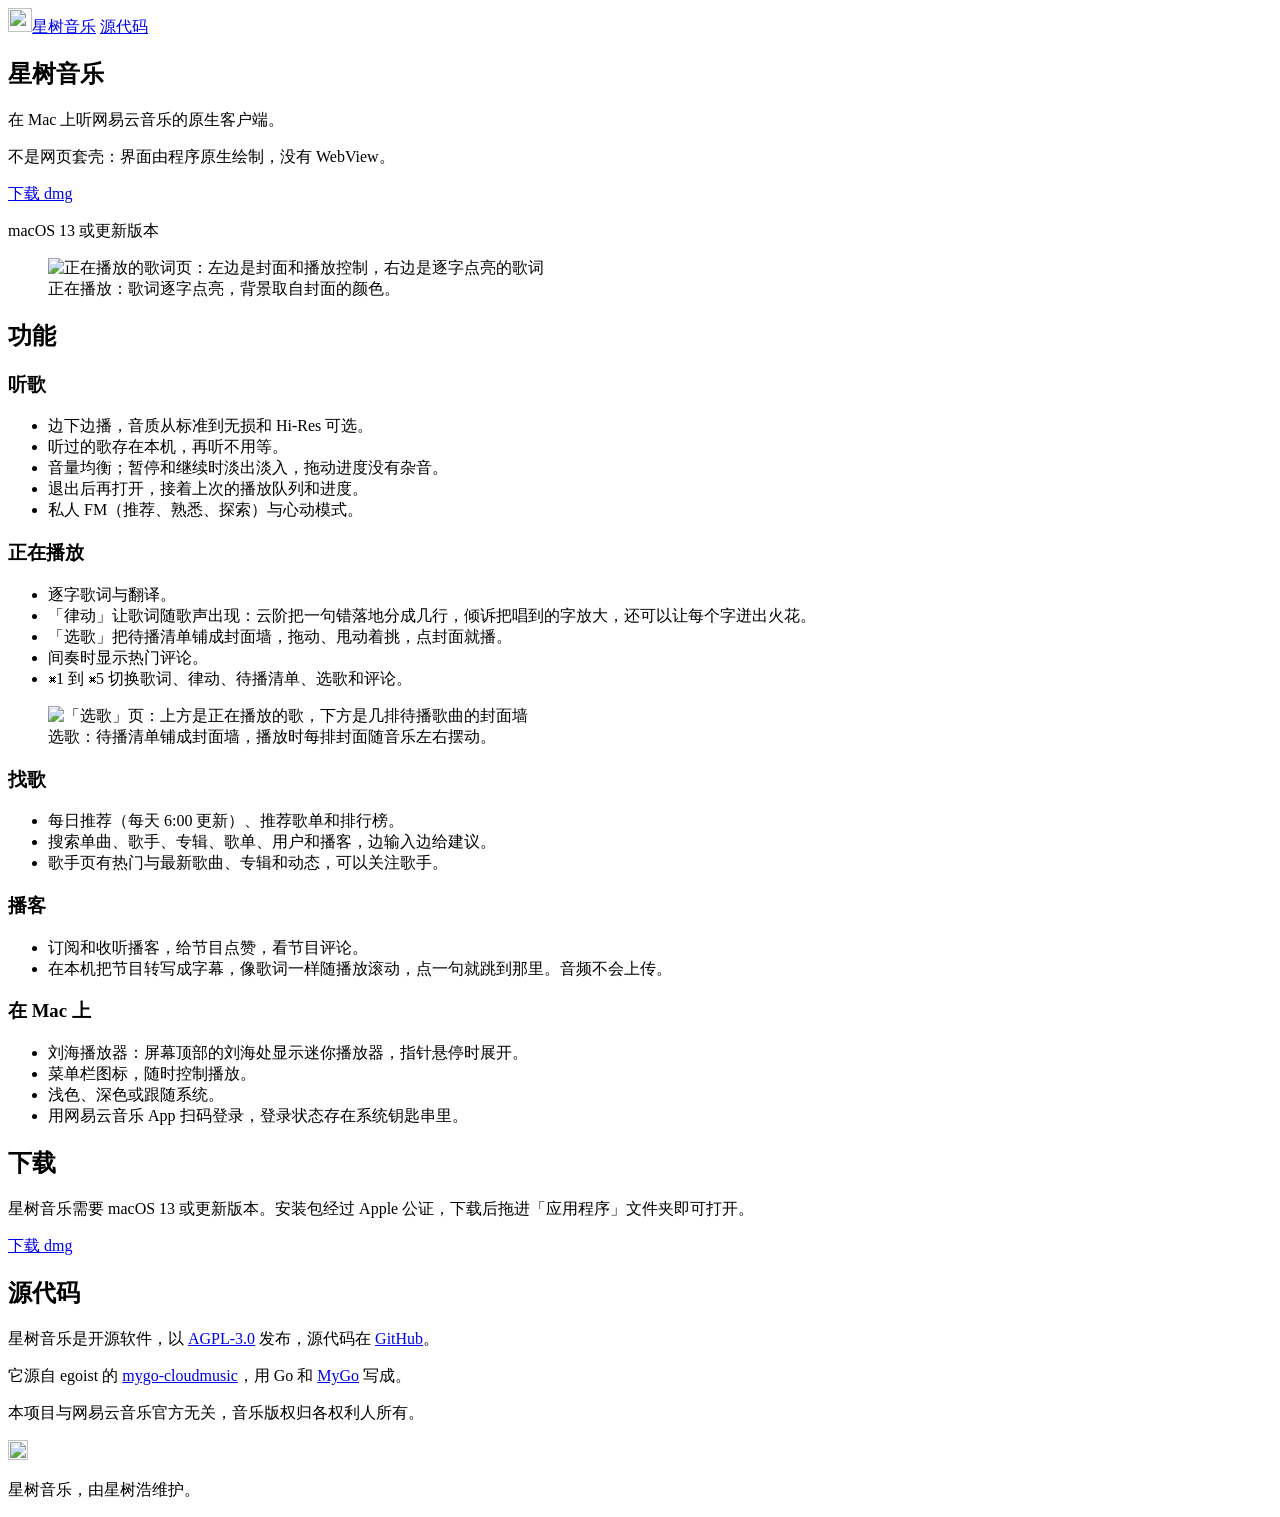
==== site/index.html @ bebeaa31 "add 星树音乐's own website in site/: one static page with the name set vertically, real screenshots of N" ====
<!doctype html>
<html lang="zh-CN">
<head>
<meta charset="utf-8">
<meta name="viewport" content="width=device-width, initial-scale=1">
<title>星树音乐</title>
<meta name="description" content="在 Mac 上听网易云音乐的原生客户端，开源，以 AGPL-3.0 发布。">
<meta name="color-scheme" content="dark light">
<meta name="theme-color" content="#12151C" media="(prefers-color-scheme: dark)">
<meta name="theme-color" content="#F8EFE4" media="(prefers-color-scheme: light)">
<link rel="icon" href="/assets/favicon.svg" type="image/svg+xml">
<link rel="apple-touch-icon" href="/assets/apple-touch-icon.png">
<meta property="og:type" content="website">
<meta property="og:title" content="星树音乐">
<meta property="og:description" content="在 Mac 上听网易云音乐的原生客户端。">
<meta property="og:url" content="https://music.hoshikihao.com/">
<meta property="og:image" content="https://music.hoshikihao.com/assets/og.png">
<link rel="stylesheet" href="/style.css">
</head>
<body>

<header class="bar">
  <a class="brand" href="/"><img src="/assets/favicon.svg" alt="" width="24" height="24">星树音乐</a>
  <a href="https://github.com/chemark/xingshu-music">源代码</a>
</header>

<main>
  <section class="hero">
    <h1 class="name">星树音乐</h1>
    <div class="pitch">
      <p class="lede">在 Mac 上听网易云音乐的原生客户端。</p>
      <p>不是网页套壳：界面由程序原生绘制，没有 WebView。</p>
      <div class="get">
        <a class="download" href="https://github.com/chemark/xingshu-music/releases/latest">下载 dmg</a>
        <p class="req">macOS 13 或更新版本</p>
      </div>
    </div>
  </section>

  <figure class="shot">
    <img src="/assets/now-playing.jpg" width="2000" height="1322" alt="正在播放的歌词页：左边是封面和播放控制，右边是逐字点亮的歌词">
    <figcaption>正在播放：歌词逐字点亮，背景取自封面的颜色。</figcaption>
  </figure>

  <section class="features" aria-labelledby="features-title">
    <h2 id="features-title" class="visually-hidden">功能</h2>

    <div class="group">
      <h3>听歌</h3>
      <ul>
        <li>边下边播，音质从标准到无损和 Hi-Res 可选。</li>
        <li>听过的歌存在本机，再听不用等。</li>
        <li>音量均衡；暂停和继续时淡出淡入，拖动进度没有杂音。</li>
        <li>退出后再打开，接着上次的播放队列和进度。</li>
        <li>私人 FM（推荐、熟悉、探索）与心动模式。</li>
      </ul>
    </div>

    <div class="group">
      <h3>正在播放</h3>
      <ul>
        <li>逐字歌词与翻译。</li>
        <li>「律动」让歌词随歌声出现：云阶把一句错落地分成几行，倾诉把唱到的字放大，还可以让每个字迸出火花。</li>
        <li>「选歌」把待播清单铺成封面墙，拖动、甩动着挑，点封面就播。</li>
        <li>间奏时显示热门评论。</li>
        <li>⌘1 到 ⌘5 切换歌词、律动、待播清单、选歌和评论。</li>
      </ul>
    </div>

    <figure class="shot">
      <img src="/assets/song-wall.jpg" width="2000" height="1322" alt="「选歌」页：上方是正在播放的歌，下方是几排待播歌曲的封面墙" loading="lazy">
      <figcaption>选歌：待播清单铺成封面墙，播放时每排封面随音乐左右摆动。</figcaption>
    </figure>

    <div class="group">
      <h3>找歌</h3>
      <ul>
        <li>每日推荐（每天 6:00 更新）、推荐歌单和排行榜。</li>
        <li>搜索单曲、歌手、专辑、歌单、用户和播客，边输入边给建议。</li>
        <li>歌手页有热门与最新歌曲、专辑和动态，可以关注歌手。</li>
      </ul>
    </div>

    <div class="group">
      <h3>播客</h3>
      <ul>
        <li>订阅和收听播客，给节目点赞，看节目评论。</li>
        <li>在本机把节目转写成字幕，像歌词一样随播放滚动，点一句就跳到那里。音频不会上传。</li>
      </ul>
    </div>

    <div class="group">
      <h3>在 Mac 上</h3>
      <ul>
        <li>刘海播放器：屏幕顶部的刘海处显示迷你播放器，指针悬停时展开。</li>
        <li>菜单栏图标，随时控制播放。</li>
        <li>浅色、深色或跟随系统。</li>
        <li>用网易云音乐 App 扫码登录，登录状态存在系统钥匙串里。</li>
      </ul>
    </div>
  </section>

  <section class="download-info" id="download" aria-labelledby="download-title">
    <h2 id="download-title">下载</h2>
    <p>星树音乐需要 macOS 13 或更新版本。安装包经过 Apple 公证，下载后拖进「应用程序」文件夹即可打开。</p>
    <p><a class="download" href="https://github.com/chemark/xingshu-music/releases/latest">下载 dmg</a></p>
  </section>

  <section class="source" aria-labelledby="source-title">
    <h2 id="source-title">源代码</h2>
    <p>星树音乐是开源软件，以 <a href="https://github.com/chemark/xingshu-music/blob/main/LICENSE">AGPL-3.0</a> 发布，源代码在 <a href="https://github.com/chemark/xingshu-music">GitHub</a>。</p>
    <p>它源自 egoist 的 <a href="https://github.com/egoist/mygo-cloudmusic">mygo-cloudmusic</a>，用 Go 和 <a href="https://github.com/egoist/mygo">MyGo</a> 写成。</p>
    <p>本项目与网易云音乐官方无关，音乐版权归各权利人所有。</p>
  </section>
</main>

<footer>
  <img src="/assets/favicon.svg" alt="" width="20" height="20">
  <p>星树音乐，由星树浩维护。</p>
</footer>

</body>
</html>
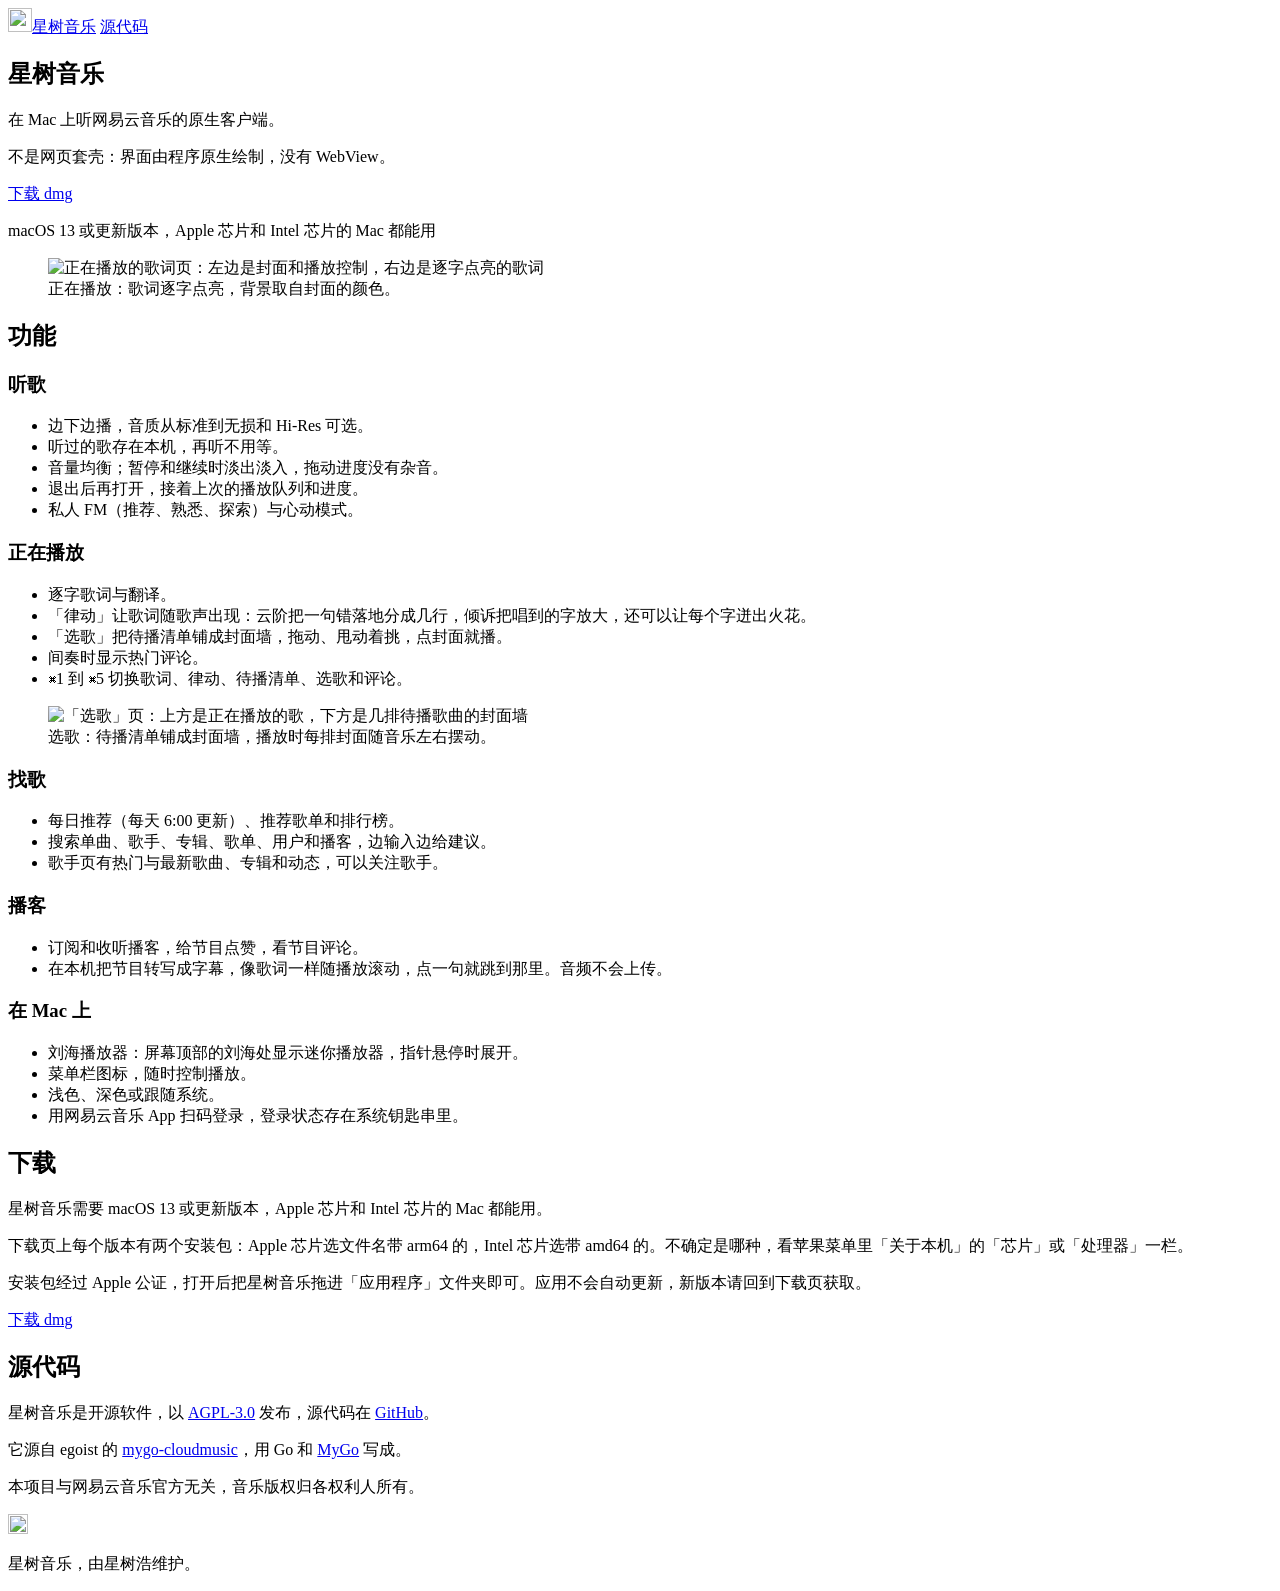
==== commit 0327ef0b: "say on the website that the dmg comes for both Apple and Intel Macs, which file is which, and that n" ====
--- a/site/index.html
+++ b/site/index.html
@@ -32,7 +32,7 @@
       <p>不是网页套壳：界面由程序原生绘制，没有 WebView。</p>
       <div class="get">
         <a class="download" href="https://github.com/chemark/xingshu-music/releases/latest">下载 dmg</a>
-        <p class="req">macOS 13 或更新版本</p>
+        <p class="req">macOS 13 或更新版本，Apple 芯片和 Intel 芯片的 Mac 都能用</p>
       </div>
     </div>
   </section>
@@ -102,7 +102,9 @@
 
   <section class="download-info" id="download" aria-labelledby="download-title">
     <h2 id="download-title">下载</h2>
-    <p>星树音乐需要 macOS 13 或更新版本。安装包经过 Apple 公证，下载后拖进「应用程序」文件夹即可打开。</p>
+    <p>星树音乐需要 macOS 13 或更新版本，Apple 芯片和 Intel 芯片的 Mac 都能用。</p>
+    <p>下载页上每个版本有两个安装包：Apple 芯片选文件名带 arm64 的，Intel 芯片选带 amd64 的。不确定是哪种，看苹果菜单里「关于本机」的「芯片」或「处理器」一栏。</p>
+    <p>安装包经过 Apple 公证，打开后把星树音乐拖进「应用程序」文件夹即可。应用不会自动更新，新版本请回到下载页获取。</p>
     <p><a class="download" href="https://github.com/chemark/xingshu-music/releases/latest">下载 dmg</a></p>
   </section>
 
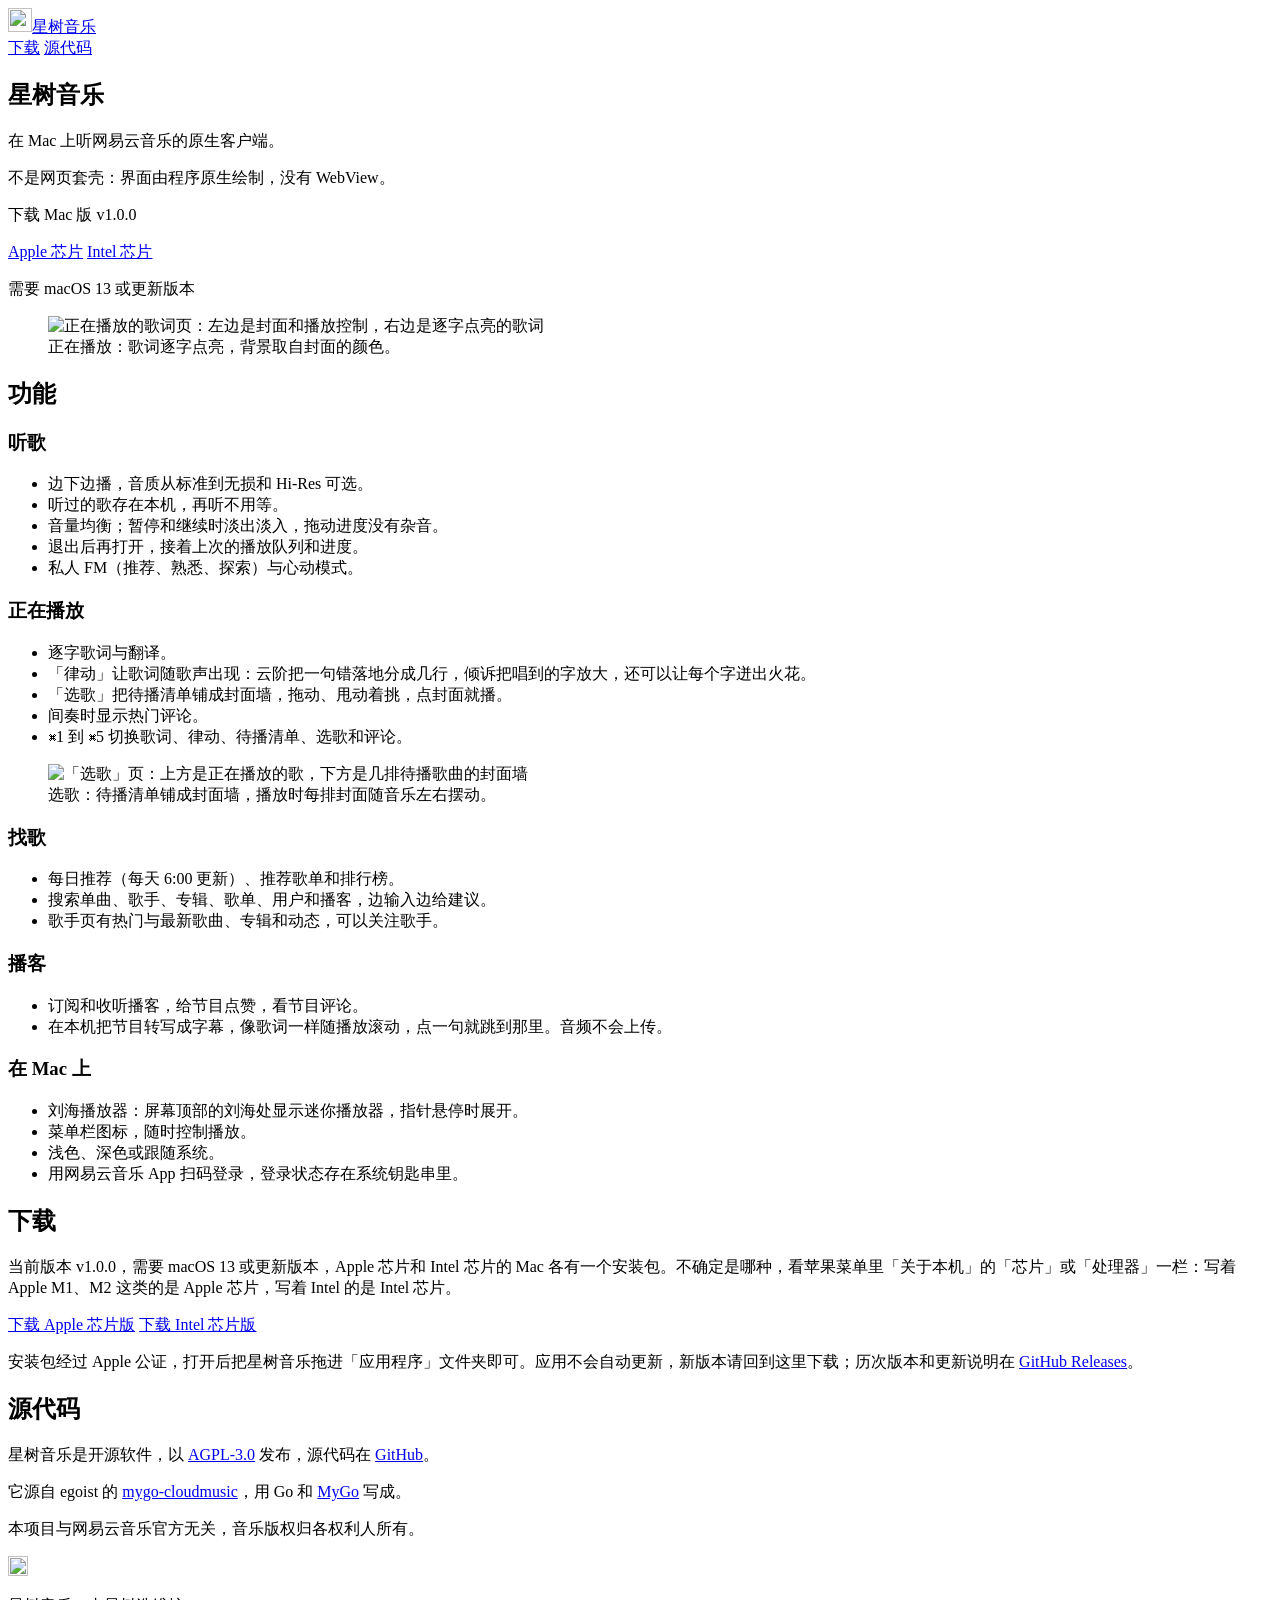
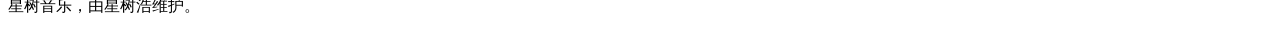
==== commit 80d8a013: "rework the website's first screen so the Now Playing screenshot shows in it, with download buttons s" ====
--- a/site/index.html
+++ b/site/index.html
@@ -14,14 +14,21 @@
 <meta property="og:title" content="星树音乐">
 <meta property="og:description" content="在 Mac 上听网易云音乐的原生客户端。">
 <meta property="og:url" content="https://music.hoshikihao.com/">
-<meta property="og:image" content="https://music.hoshikihao.com/assets/og.png">
+<meta property="og:image" content="https://music.hoshikihao.com/assets/share-card.jpg">
+<meta property="og:image:width" content="1200">
+<meta property="og:image:height" content="630">
+<meta property="og:image:alt" content="星树音乐：竖排的名字，旁边是正在播放的歌词页截图">
+<meta name="twitter:card" content="summary_large_image">
 <link rel="stylesheet" href="/style.css">
 </head>
 <body>
 
 <header class="bar">
   <a class="brand" href="/"><img src="/assets/favicon.svg" alt="" width="24" height="24">星树音乐</a>
-  <a href="https://github.com/chemark/xingshu-music">源代码</a>
+  <nav>
+    <a href="#download">下载</a>
+    <a href="https://github.com/chemark/xingshu-music">源代码</a>
+  </nav>
 </header>
 
 <main>
@@ -31,16 +38,22 @@
       <p class="lede">在 Mac 上听网易云音乐的原生客户端。</p>
       <p>不是网页套壳：界面由程序原生绘制，没有 WebView。</p>
       <div class="get">
-        <a class="download" href="https://github.com/chemark/xingshu-music/releases/latest">下载 dmg</a>
-        <p class="req">macOS 13 或更新版本，Apple 芯片和 Intel 芯片的 Mac 都能用</p>
+        <p class="get-title">下载 Mac 版 <span class="version">v1.0.0</span></p>
+        <a class="download" href="https://github.com/chemark/xingshu-music/releases/latest/download/xingshu-music-arm64.dmg">Apple 芯片</a>
+        <a class="download alt" href="https://github.com/chemark/xingshu-music/releases/latest/download/xingshu-music-amd64.dmg">Intel 芯片</a>
       </div>
+      <p class="req">需要 macOS 13 或更新版本</p>
     </div>
+
+    <figure class="shot">
+      <picture>
+        <source media="(max-width: 560px)" srcset="/assets/now-playing-narrow.webp" width="1060" height="1150" type="image/webp">
+        <source srcset="/assets/now-playing-1000.webp 1000w, /assets/now-playing-2000.webp 2000w" sizes="(max-width: 1080px) 92vw, 900px" type="image/webp">
+        <img src="/assets/now-playing-1600.jpg" width="2000" height="1322" alt="正在播放的歌词页：左边是封面和播放控制，右边是逐字点亮的歌词">
+      </picture>
+      <figcaption>正在播放：歌词逐字点亮，背景取自封面的颜色。</figcaption>
+    </figure>
   </section>
-
-  <figure class="shot">
-    <img src="/assets/now-playing.jpg" width="2000" height="1322" alt="正在播放的歌词页：左边是封面和播放控制，右边是逐字点亮的歌词">
-    <figcaption>正在播放：歌词逐字点亮，背景取自封面的颜色。</figcaption>
-  </figure>
 
   <section class="features" aria-labelledby="features-title">
     <h2 id="features-title" class="visually-hidden">功能</h2>
@@ -68,7 +81,11 @@
     </div>
 
     <figure class="shot">
-      <img src="/assets/song-wall.jpg" width="2000" height="1322" alt="「选歌」页：上方是正在播放的歌，下方是几排待播歌曲的封面墙" loading="lazy">
+      <picture>
+        <source media="(max-width: 560px)" srcset="/assets/song-wall-narrow.webp" width="1300" height="1080" type="image/webp">
+        <source srcset="/assets/song-wall-1000.webp 1000w, /assets/song-wall-2000.webp 2000w" sizes="(max-width: 1080px) 92vw, 1032px" type="image/webp">
+        <img src="/assets/song-wall-1600.jpg" width="2000" height="1322" alt="「选歌」页：上方是正在播放的歌，下方是几排待播歌曲的封面墙" loading="lazy">
+      </picture>
       <figcaption>选歌：待播清单铺成封面墙，播放时每排封面随音乐左右摆动。</figcaption>
     </figure>
 
@@ -102,10 +119,12 @@
 
   <section class="download-info" id="download" aria-labelledby="download-title">
     <h2 id="download-title">下载</h2>
-    <p>星树音乐需要 macOS 13 或更新版本，Apple 芯片和 Intel 芯片的 Mac 都能用。</p>
-    <p>下载页上每个版本有两个安装包：Apple 芯片选文件名带 arm64 的，Intel 芯片选带 amd64 的。不确定是哪种，看苹果菜单里「关于本机」的「芯片」或「处理器」一栏。</p>
-    <p>安装包经过 Apple 公证，打开后把星树音乐拖进「应用程序」文件夹即可。应用不会自动更新，新版本请回到下载页获取。</p>
-    <p><a class="download" href="https://github.com/chemark/xingshu-music/releases/latest">下载 dmg</a></p>
+    <p>当前版本 v1.0.0，需要 macOS 13 或更新版本，Apple 芯片和 Intel 芯片的 Mac 各有一个安装包。不确定是哪种，看苹果菜单里「关于本机」的「芯片」或「处理器」一栏：写着 Apple M1、M2 这类的是 Apple 芯片，写着 Intel 的是 Intel 芯片。</p>
+    <div class="get">
+      <a class="download" href="https://github.com/chemark/xingshu-music/releases/latest/download/xingshu-music-arm64.dmg">下载 Apple 芯片版</a>
+      <a class="download alt" href="https://github.com/chemark/xingshu-music/releases/latest/download/xingshu-music-amd64.dmg">下载 Intel 芯片版</a>
+    </div>
+    <p>安装包经过 Apple 公证，打开后把星树音乐拖进「应用程序」文件夹即可。应用不会自动更新，新版本请回到这里下载；历次版本和更新说明在 <a href="https://github.com/chemark/xingshu-music/releases">GitHub Releases</a>。</p>
   </section>
 
   <section class="source" aria-labelledby="source-title">
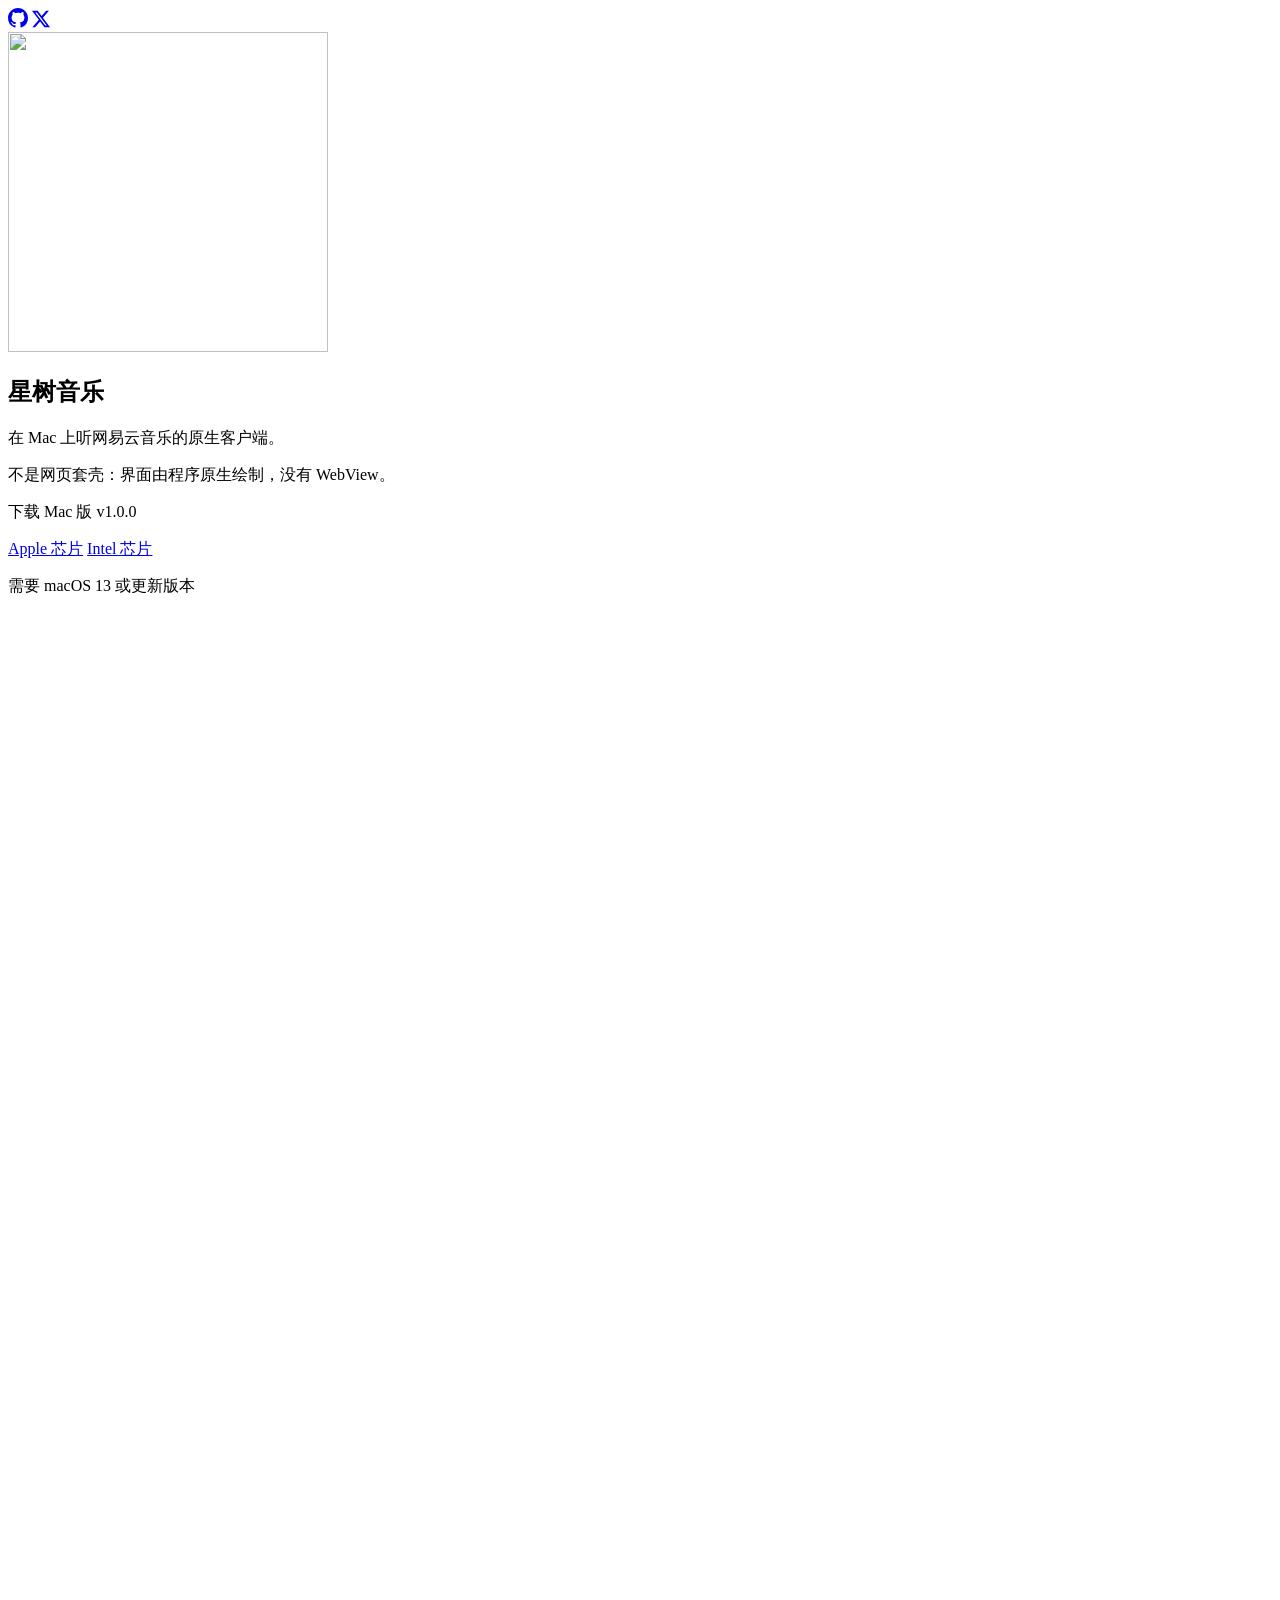
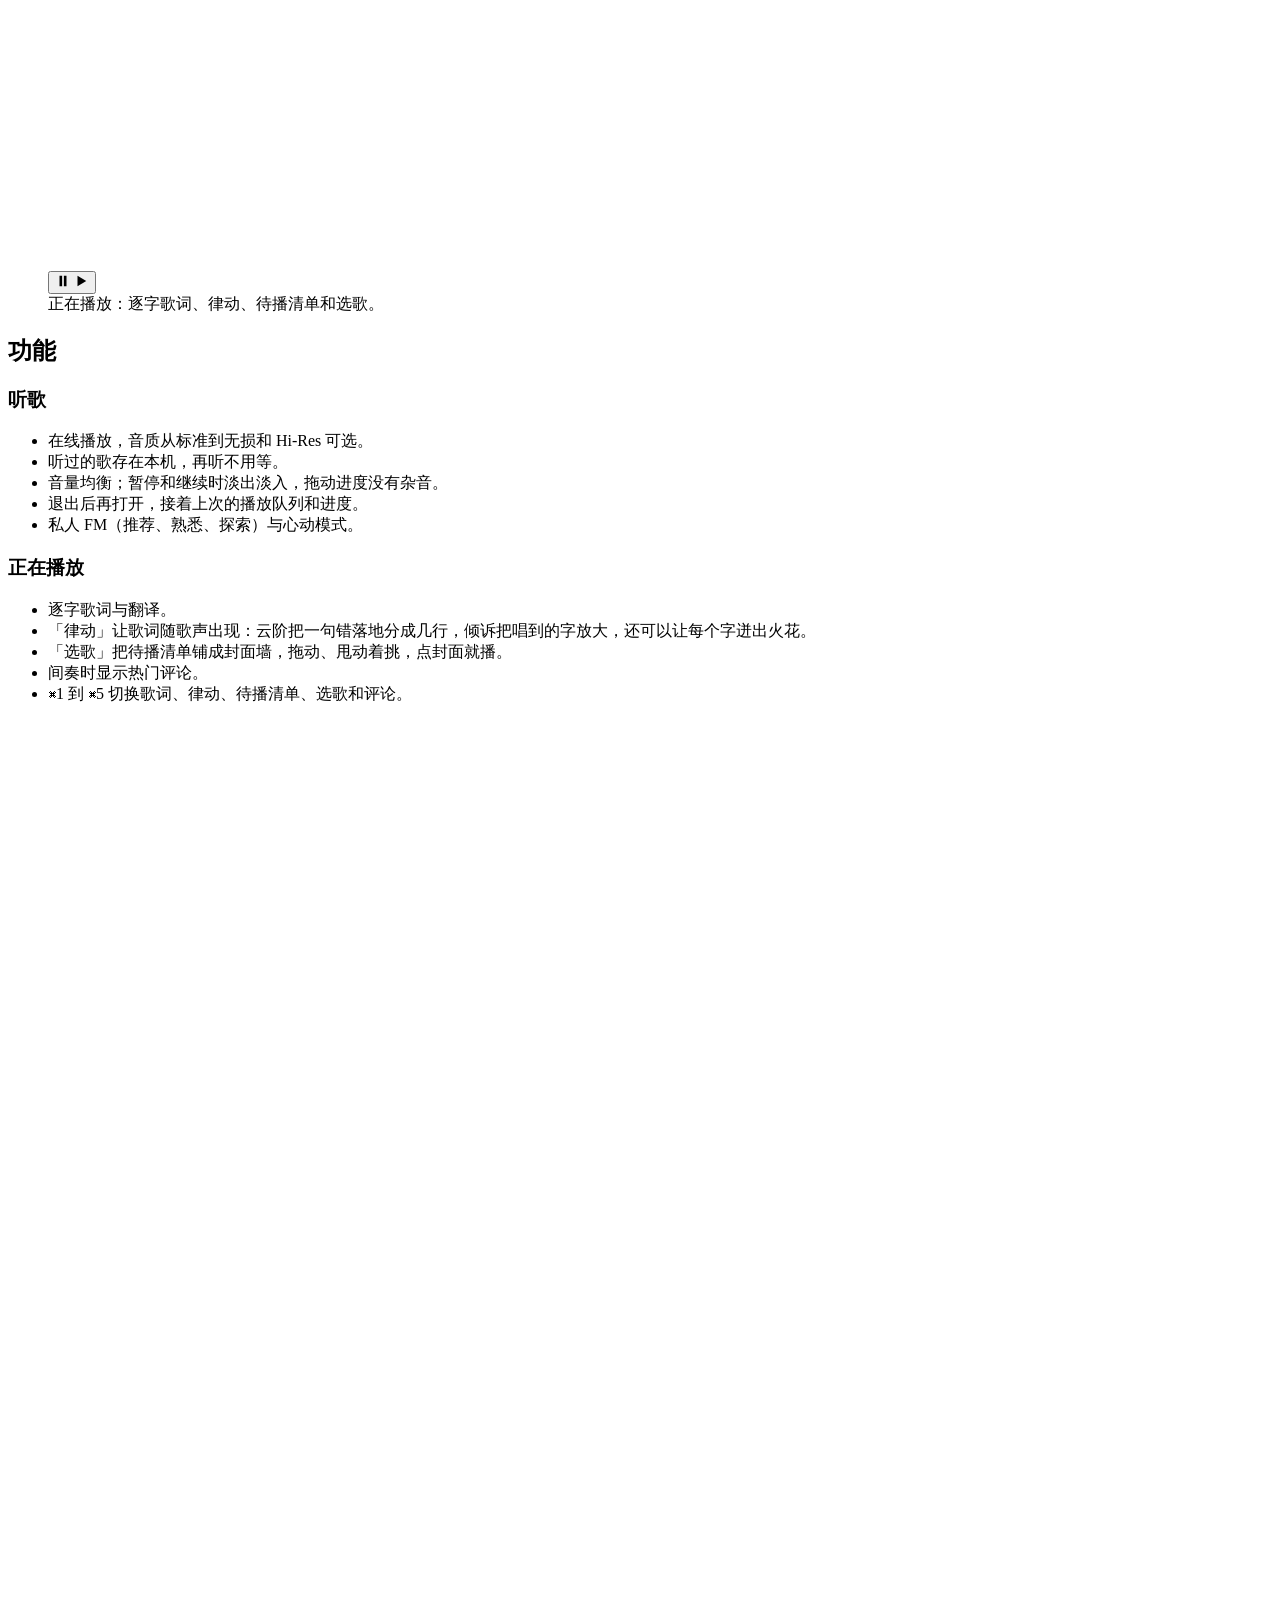
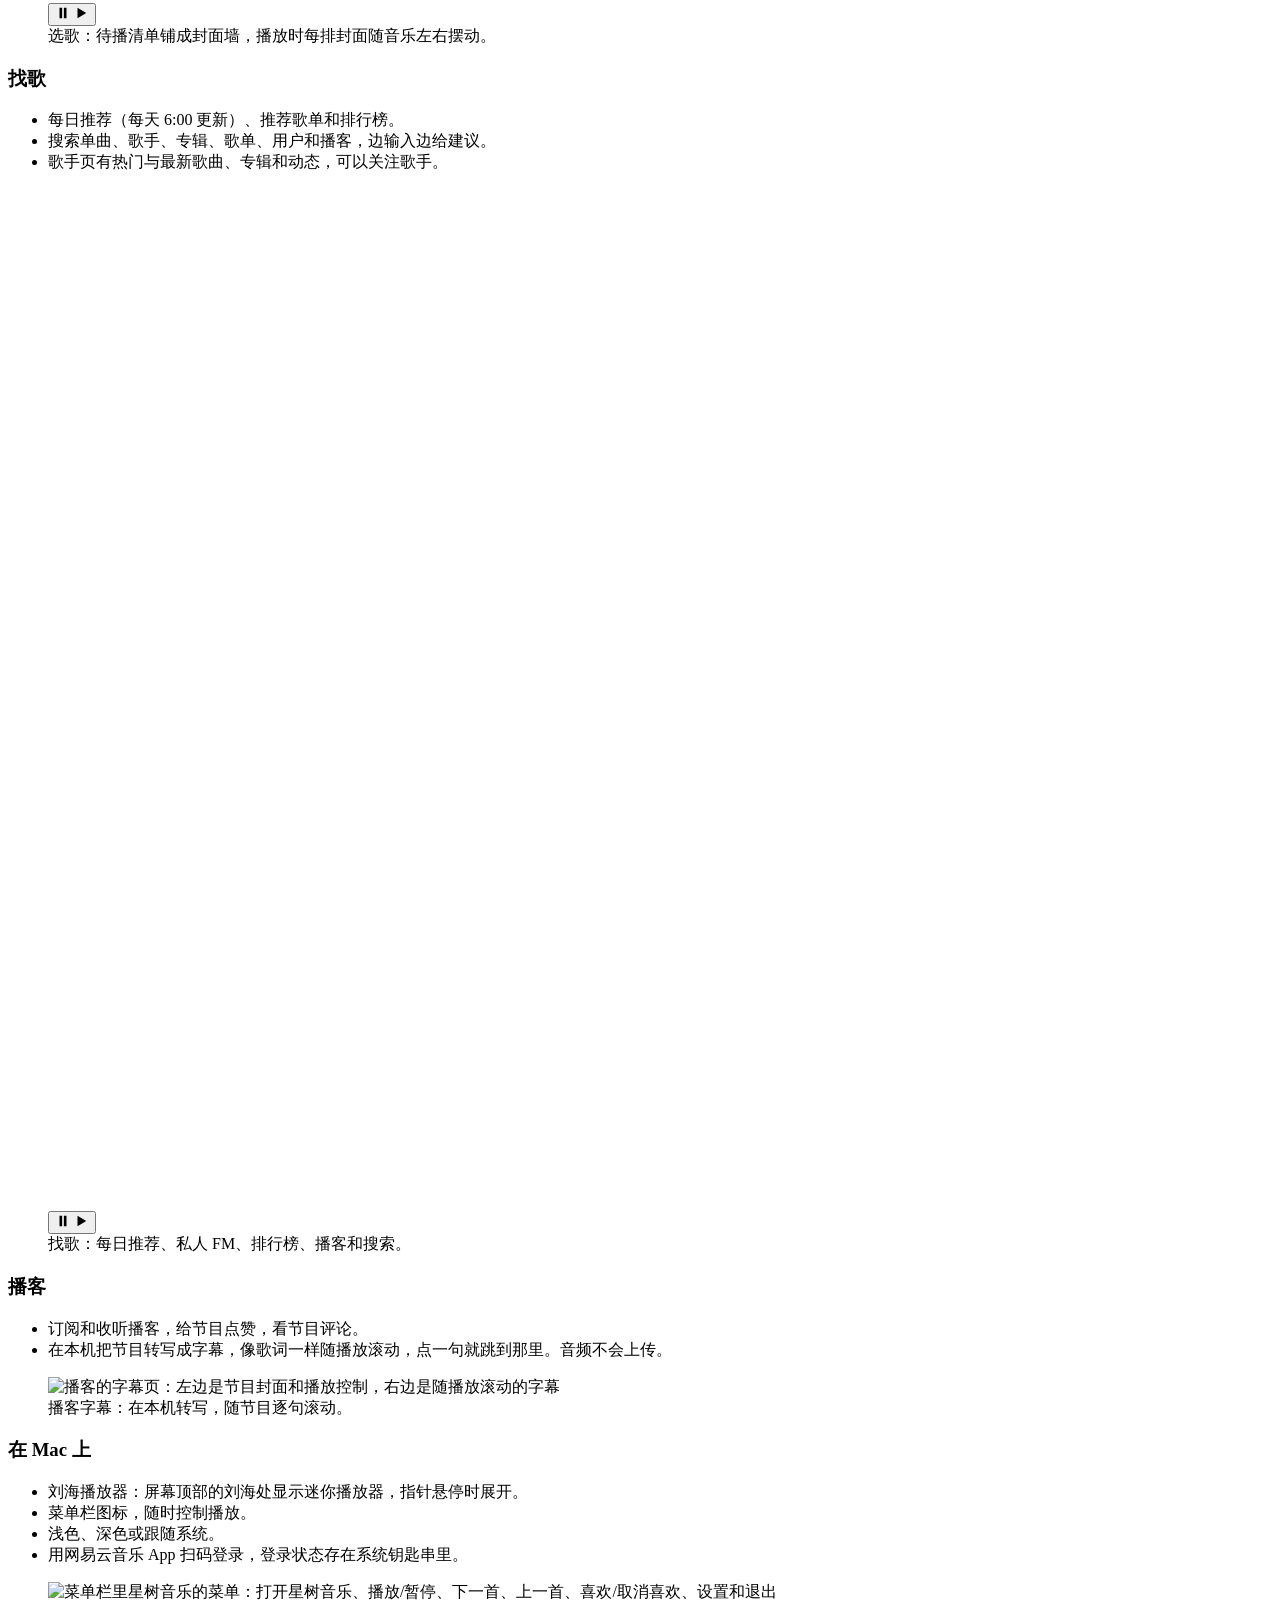
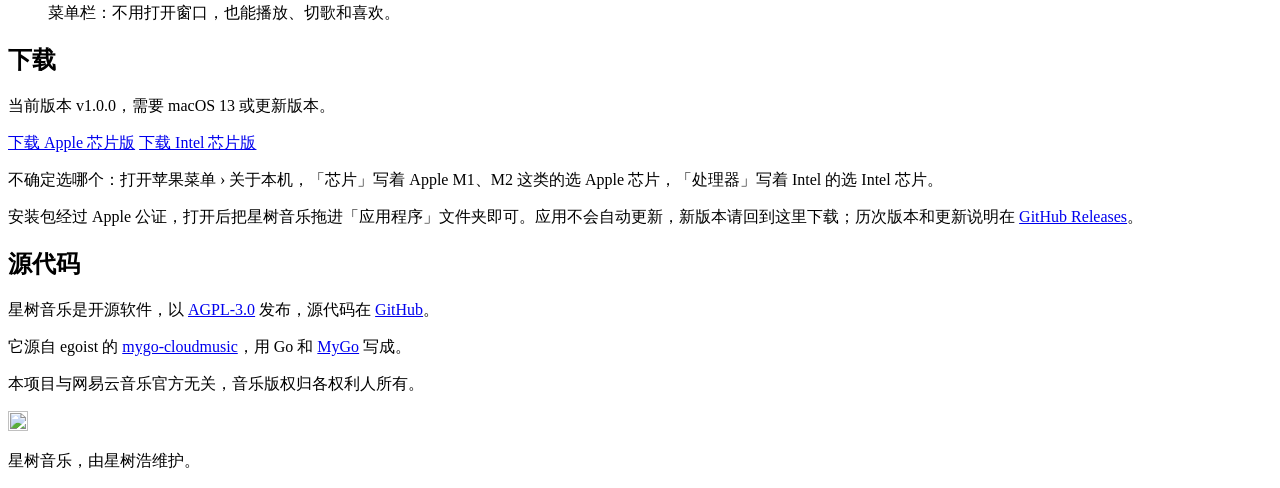
==== commit b8240c6b: "rework the website's homepage: the app icon heads the vertical name in place of the name in the top " ====
--- a/site/index.html
+++ b/site/index.html
@@ -14,26 +14,28 @@
 <meta property="og:title" content="星树音乐">
 <meta property="og:description" content="在 Mac 上听网易云音乐的原生客户端。">
 <meta property="og:url" content="https://music.hoshikihao.com/">
-<meta property="og:image" content="https://music.hoshikihao.com/assets/share-card.jpg">
+<meta property="og:image" content="https://music.hoshikihao.com/assets/share-card-v2.jpg">
 <meta property="og:image:width" content="1200">
 <meta property="og:image:height" content="630">
-<meta property="og:image:alt" content="星树音乐：竖排的名字，旁边是正在播放的歌词页截图">
+<meta property="og:image:alt" content="星树音乐：app 图标和竖排的名字，旁边是正在播放的歌词页截图">
 <meta name="twitter:card" content="summary_large_image">
 <link rel="stylesheet" href="/style.css">
 </head>
 <body>
 
 <header class="bar">
-  <a class="brand" href="/"><img src="/assets/favicon.svg" alt="" width="24" height="24">星树音乐</a>
   <nav>
-    <a href="#download">下载</a>
-    <a href="https://github.com/chemark/xingshu-music">源代码</a>
+    <a href="https://github.com/chemark/xingshu-music" aria-label="GitHub 仓库"><svg viewBox="0 0 16 16" width="20" height="20" aria-hidden="true"><path fill="currentColor" d="M8 0c4.42 0 8 3.58 8 8a8.013 8.013 0 0 1-5.45 7.59c-.4.08-.55-.17-.55-.38 0-.27.01-1.13.01-2.2 0-.75-.25-1.23-.54-1.48 1.78-.2 3.65-.88 3.65-3.95 0-.88-.31-1.59-.82-2.15.08-.2.36-1.02-.08-2.12 0 0-.67-.22-2.2.82-.64-.18-1.32-.27-2-.27-.68 0-1.36.09-2 .27-1.53-1.03-2.2-.82-2.2-.82-.44 1.1-.16 1.92-.08 2.12-.51.56-.82 1.28-.82 2.15 0 3.06 1.86 3.75 3.64 3.95-.23.2-.44.55-.51 1.07-.46.21-1.61.55-2.33-.66-.15-.24-.6-.83-1.23-.82-.67.01-.27.38.01.53.34.19.73.9.82 1.13.16.45.68 1.31 2.69.94 0 .67.01 1.3.01 1.49 0 .21-.15.45-.55.38A7.995 7.995 0 0 1 0 8c0-4.42 3.58-8 8-8Z"/></svg></a>
+    <a href="https://x.com/hoshikihao" aria-label="X 上的 @hoshikihao"><svg viewBox="0 0 24 24" width="18" height="18" aria-hidden="true"><path fill="currentColor" d="M18.901 1.153h3.68l-8.04 9.19L24 22.846h-7.406l-5.8-7.584-6.638 7.584H.474l8.6-9.83L0 1.154h7.594l5.243 6.932ZM17.61 20.644h2.039L6.486 3.24H4.298Z"/></svg></a>
   </nav>
 </header>
 
 <main>
   <section class="hero">
-    <h1 class="name">星树音乐</h1>
+    <div class="spine">
+      <img class="app-icon" src="/assets/app-icon-320.webp" width="320" height="320" alt="">
+      <h1 class="name">星树音乐</h1>
+    </div>
     <div class="pitch">
       <p class="lede">在 Mac 上听网易云音乐的原生客户端。</p>
       <p>不是网页套壳：界面由程序原生绘制，没有 WebView。</p>
@@ -46,12 +48,17 @@
     </div>
 
     <figure class="shot">
-      <picture>
-        <source media="(max-width: 560px)" srcset="/assets/now-playing-narrow.webp" width="1060" height="1150" type="image/webp">
-        <source srcset="/assets/now-playing-1000.webp 1000w, /assets/now-playing-2000.webp 2000w" sizes="(max-width: 1080px) 92vw, 900px" type="image/webp">
-        <img src="/assets/now-playing-1600.jpg" width="2000" height="1322" alt="正在播放的歌词页：左边是封面和播放控制，右边是逐字点亮的歌词">
-      </picture>
-      <figcaption>正在播放：歌词逐字点亮，背景取自封面的颜色。</figcaption>
+      <div class="player">
+        <video autoplay muted loop playsinline poster="/assets/now-playing-poster.webp" width="2000" height="1254" aria-label="录屏：正在播放页依次切换到歌词、律动、待播清单和选歌">
+          <source media="(max-width: 560px)" src="/assets/now-playing-1000.mp4" type="video/mp4">
+          <source src="/assets/now-playing-2000.mp4" type="video/mp4">
+        </video>
+        <button class="toggle" type="button" aria-label="暂停录屏">
+          <svg class="icon-pause" viewBox="0 0 16 16" width="14" height="14" aria-hidden="true"><path fill="currentColor" d="M4 2h3v12H4zM9 2h3v12H9z"/></svg>
+          <svg class="icon-play" viewBox="0 0 16 16" width="14" height="14" aria-hidden="true"><path fill="currentColor" d="M4 2l10 6-10 6z"/></svg>
+        </button>
+      </div>
+      <figcaption>正在播放：逐字歌词、律动、待播清单和选歌。</figcaption>
     </figure>
   </section>
 
@@ -61,7 +68,7 @@
     <div class="group">
       <h3>听歌</h3>
       <ul>
-        <li>边下边播，音质从标准到无损和 Hi-Res 可选。</li>
+        <li>在线播放，音质从标准到无损和 Hi-Res 可选。</li>
         <li>听过的歌存在本机，再听不用等。</li>
         <li>音量均衡；暂停和继续时淡出淡入，拖动进度没有杂音。</li>
         <li>退出后再打开，接着上次的播放队列和进度。</li>
@@ -78,16 +85,20 @@
         <li>间奏时显示热门评论。</li>
         <li>⌘1 到 ⌘5 切换歌词、律动、待播清单、选歌和评论。</li>
       </ul>
-    </div>
-
-    <figure class="shot">
-      <picture>
-        <source media="(max-width: 560px)" srcset="/assets/song-wall-narrow.webp" width="1300" height="1080" type="image/webp">
-        <source srcset="/assets/song-wall-1000.webp 1000w, /assets/song-wall-2000.webp 2000w" sizes="(max-width: 1080px) 92vw, 1032px" type="image/webp">
-        <img src="/assets/song-wall-1600.jpg" width="2000" height="1322" alt="「选歌」页：上方是正在播放的歌，下方是几排待播歌曲的封面墙" loading="lazy">
-      </picture>
-      <figcaption>选歌：待播清单铺成封面墙，播放时每排封面随音乐左右摆动。</figcaption>
-    </figure>
+      <figure class="shot">
+        <div class="player">
+          <video muted loop playsinline preload="none" poster="/assets/song-wall-poster.webp" width="1400" height="878" aria-label="录屏：选歌页拖动封面墙挑歌，换歌后背景颜色跟着封面变">
+            <source media="(max-width: 560px)" src="/assets/song-wall-1000.mp4" type="video/mp4">
+            <source src="/assets/song-wall-1400.mp4" type="video/mp4">
+          </video>
+          <button class="toggle" type="button" aria-label="暂停录屏">
+            <svg class="icon-pause" viewBox="0 0 16 16" width="14" height="14" aria-hidden="true"><path fill="currentColor" d="M4 2h3v12H4zM9 2h3v12H9z"/></svg>
+            <svg class="icon-play" viewBox="0 0 16 16" width="14" height="14" aria-hidden="true"><path fill="currentColor" d="M4 2l10 6-10 6z"/></svg>
+          </button>
+        </div>
+        <figcaption>选歌：待播清单铺成封面墙，播放时每排封面随音乐左右摆动。</figcaption>
+      </figure>
+    </div>
 
     <div class="group">
       <h3>找歌</h3>
@@ -96,6 +107,19 @@
         <li>搜索单曲、歌手、专辑、歌单、用户和播客，边输入边给建议。</li>
         <li>歌手页有热门与最新歌曲、专辑和动态，可以关注歌手。</li>
       </ul>
+      <figure class="shot">
+        <div class="player">
+          <video muted loop playsinline preload="none" poster="/assets/discover-poster.webp" width="1400" height="1018" aria-label="录屏：依次打开每日推荐、私人 FM、排行榜、播客和搜索结果">
+            <source media="(max-width: 560px)" src="/assets/discover-1000.mp4" type="video/mp4">
+            <source src="/assets/discover-1400.mp4" type="video/mp4">
+          </video>
+          <button class="toggle" type="button" aria-label="暂停录屏">
+            <svg class="icon-pause" viewBox="0 0 16 16" width="14" height="14" aria-hidden="true"><path fill="currentColor" d="M4 2h3v12H4zM9 2h3v12H9z"/></svg>
+            <svg class="icon-play" viewBox="0 0 16 16" width="14" height="14" aria-hidden="true"><path fill="currentColor" d="M4 2l10 6-10 6z"/></svg>
+          </button>
+        </div>
+        <figcaption>找歌：每日推荐、私人 FM、排行榜、播客和搜索。</figcaption>
+      </figure>
     </div>
 
     <div class="group">
@@ -104,6 +128,13 @@
         <li>订阅和收听播客，给节目点赞，看节目评论。</li>
         <li>在本机把节目转写成字幕，像歌词一样随播放滚动，点一句就跳到那里。音频不会上传。</li>
       </ul>
+      <figure class="shot">
+        <picture>
+          <source srcset="/assets/podcast-subtitles.webp" type="image/webp">
+          <img src="/assets/podcast-subtitles.jpg" width="1180" height="1010" alt="播客的字幕页：左边是节目封面和播放控制，右边是随播放滚动的字幕" loading="lazy">
+        </picture>
+        <figcaption>播客字幕：在本机转写，随节目逐句滚动。</figcaption>
+      </figure>
     </div>
 
     <div class="group">
@@ -114,16 +145,24 @@
         <li>浅色、深色或跟随系统。</li>
         <li>用网易云音乐 App 扫码登录，登录状态存在系统钥匙串里。</li>
       </ul>
+      <figure class="shot menu-shot">
+        <picture>
+          <source srcset="/assets/menu-bar.webp" type="image/webp">
+          <img src="/assets/menu-bar.jpg" width="500" height="300" alt="菜单栏里星树音乐的菜单：打开星树音乐、播放/暂停、下一首、上一首、喜欢/取消喜欢、设置和退出" loading="lazy">
+        </picture>
+        <figcaption>菜单栏：不用打开窗口，也能播放、切歌和喜欢。</figcaption>
+      </figure>
     </div>
   </section>
 
   <section class="download-info" id="download" aria-labelledby="download-title">
     <h2 id="download-title">下载</h2>
-    <p>当前版本 v1.0.0，需要 macOS 13 或更新版本，Apple 芯片和 Intel 芯片的 Mac 各有一个安装包。不确定是哪种，看苹果菜单里「关于本机」的「芯片」或「处理器」一栏：写着 Apple M1、M2 这类的是 Apple 芯片，写着 Intel 的是 Intel 芯片。</p>
+    <p>当前版本 v1.0.0，需要 macOS 13 或更新版本。</p>
     <div class="get">
       <a class="download" href="https://github.com/chemark/xingshu-music/releases/latest/download/xingshu-music-arm64.dmg">下载 Apple 芯片版</a>
       <a class="download alt" href="https://github.com/chemark/xingshu-music/releases/latest/download/xingshu-music-amd64.dmg">下载 Intel 芯片版</a>
     </div>
+    <p class="hint">不确定选哪个：打开苹果菜单 › 关于本机，「芯片」写着 Apple M1、M2 这类的选 Apple 芯片，「处理器」写着 Intel 的选 Intel 芯片。</p>
     <p>安装包经过 Apple 公证，打开后把星树音乐拖进「应用程序」文件夹即可。应用不会自动更新，新版本请回到这里下载；历次版本和更新说明在 <a href="https://github.com/chemark/xingshu-music/releases">GitHub Releases</a>。</p>
   </section>
 
@@ -140,5 +179,44 @@
   <p>星树音乐，由星树浩维护。</p>
 </footer>
 
+<script>
+  // 录屏进入视口才播放、离开就暂停；点了暂停的不再自动播放；系统设置了减少动态效果时都不自动播放
+  {
+    const reduce = matchMedia("(prefers-reduced-motion: reduce)").matches;
+    const observer = new IntersectionObserver((entries) => {
+      for (const { target: video, isIntersecting } of entries) {
+        if (!isIntersecting) video.pause();
+        else if (!reduce && !video.dataset.held) video.play();
+      }
+    });
+    for (const player of document.querySelectorAll(".player")) {
+      const video = player.querySelector("video");
+      const toggle = player.querySelector(".toggle");
+      if (reduce) {
+        video.autoplay = false;
+        video.pause();
+      }
+      // 按钮的图标和读屏文字跟着播放状态走
+      const sync = () => {
+        toggle.classList.toggle("paused", video.paused);
+        toggle.setAttribute("aria-label", video.paused ? "播放录屏" : "暂停录屏");
+      };
+      video.addEventListener("play", sync);
+      video.addEventListener("pause", sync);
+      toggle.addEventListener("click", () => {
+        if (video.paused) {
+          delete video.dataset.held;
+          video.play();
+        } else {
+          video.dataset.held = "1";
+          video.pause();
+        }
+      });
+      sync();
+      observer.observe(video);
+    }
+  }
+</script>
+
 </body>
 </html>
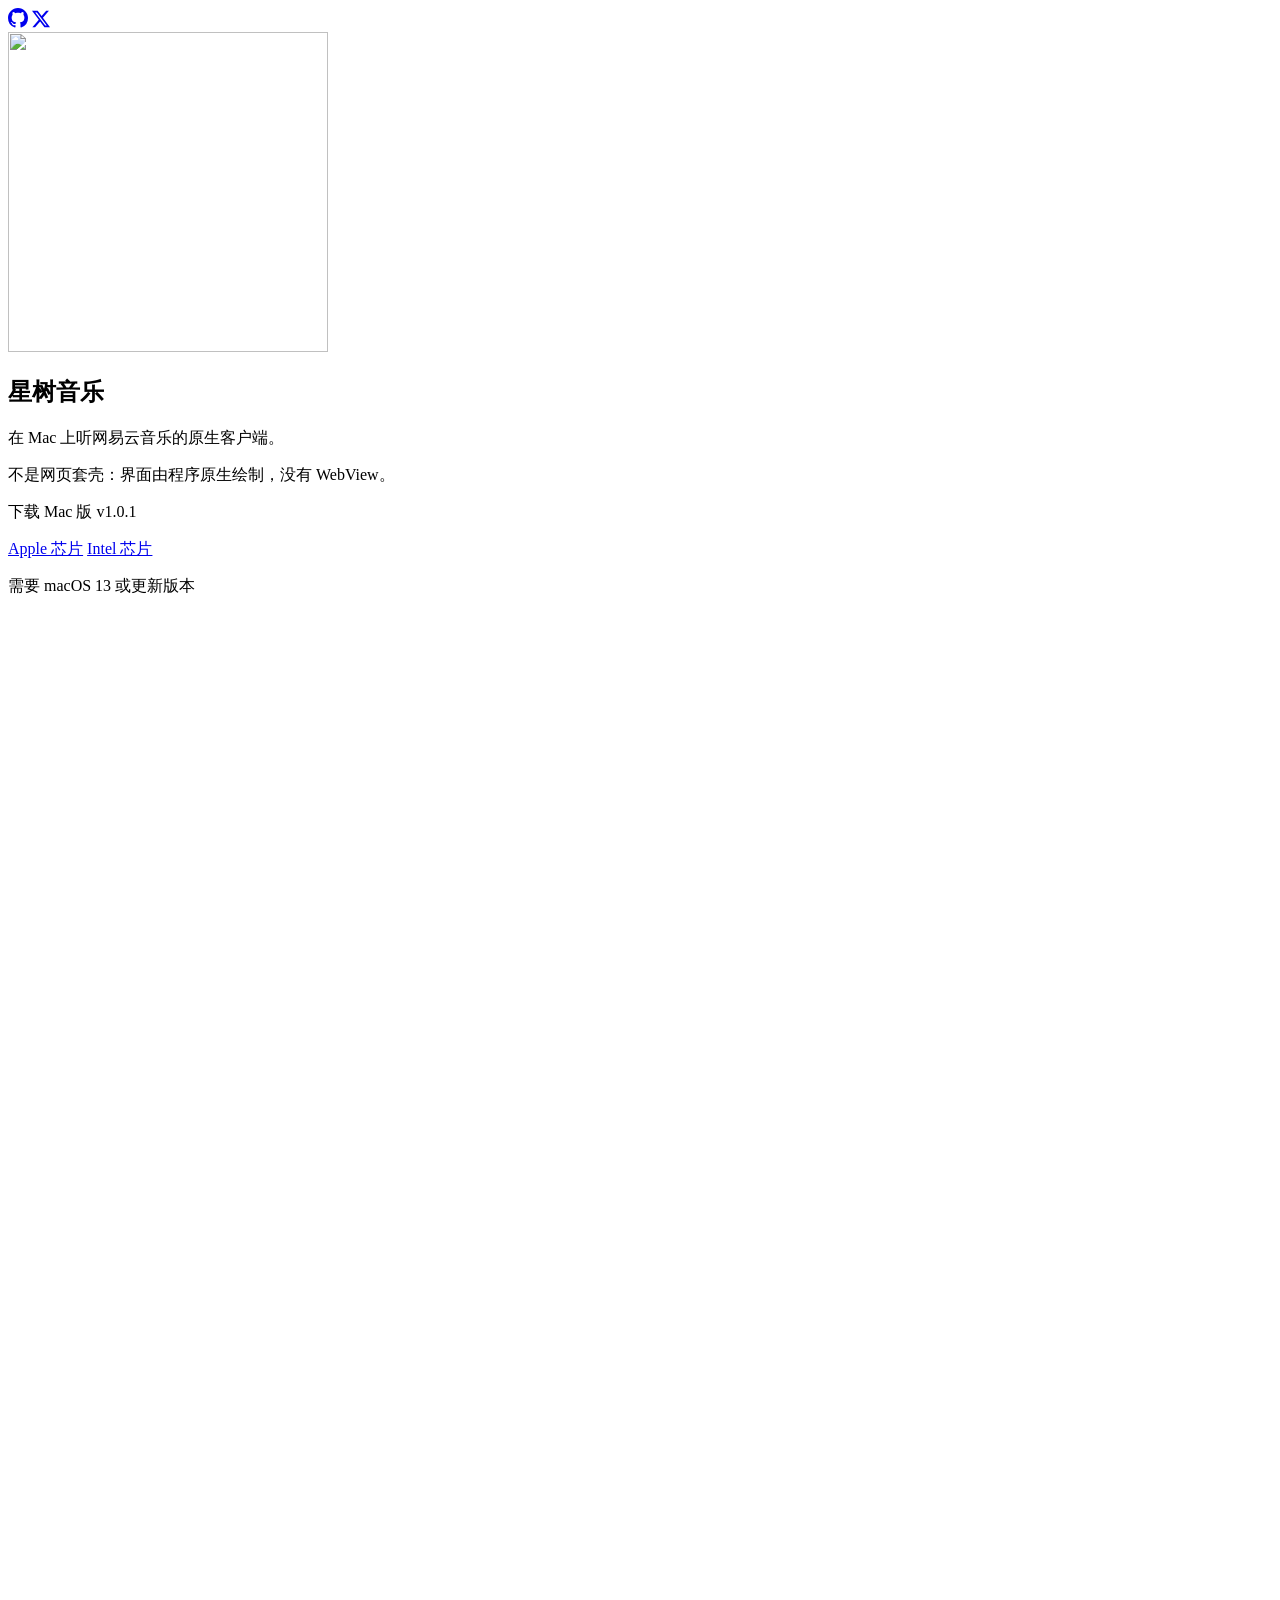
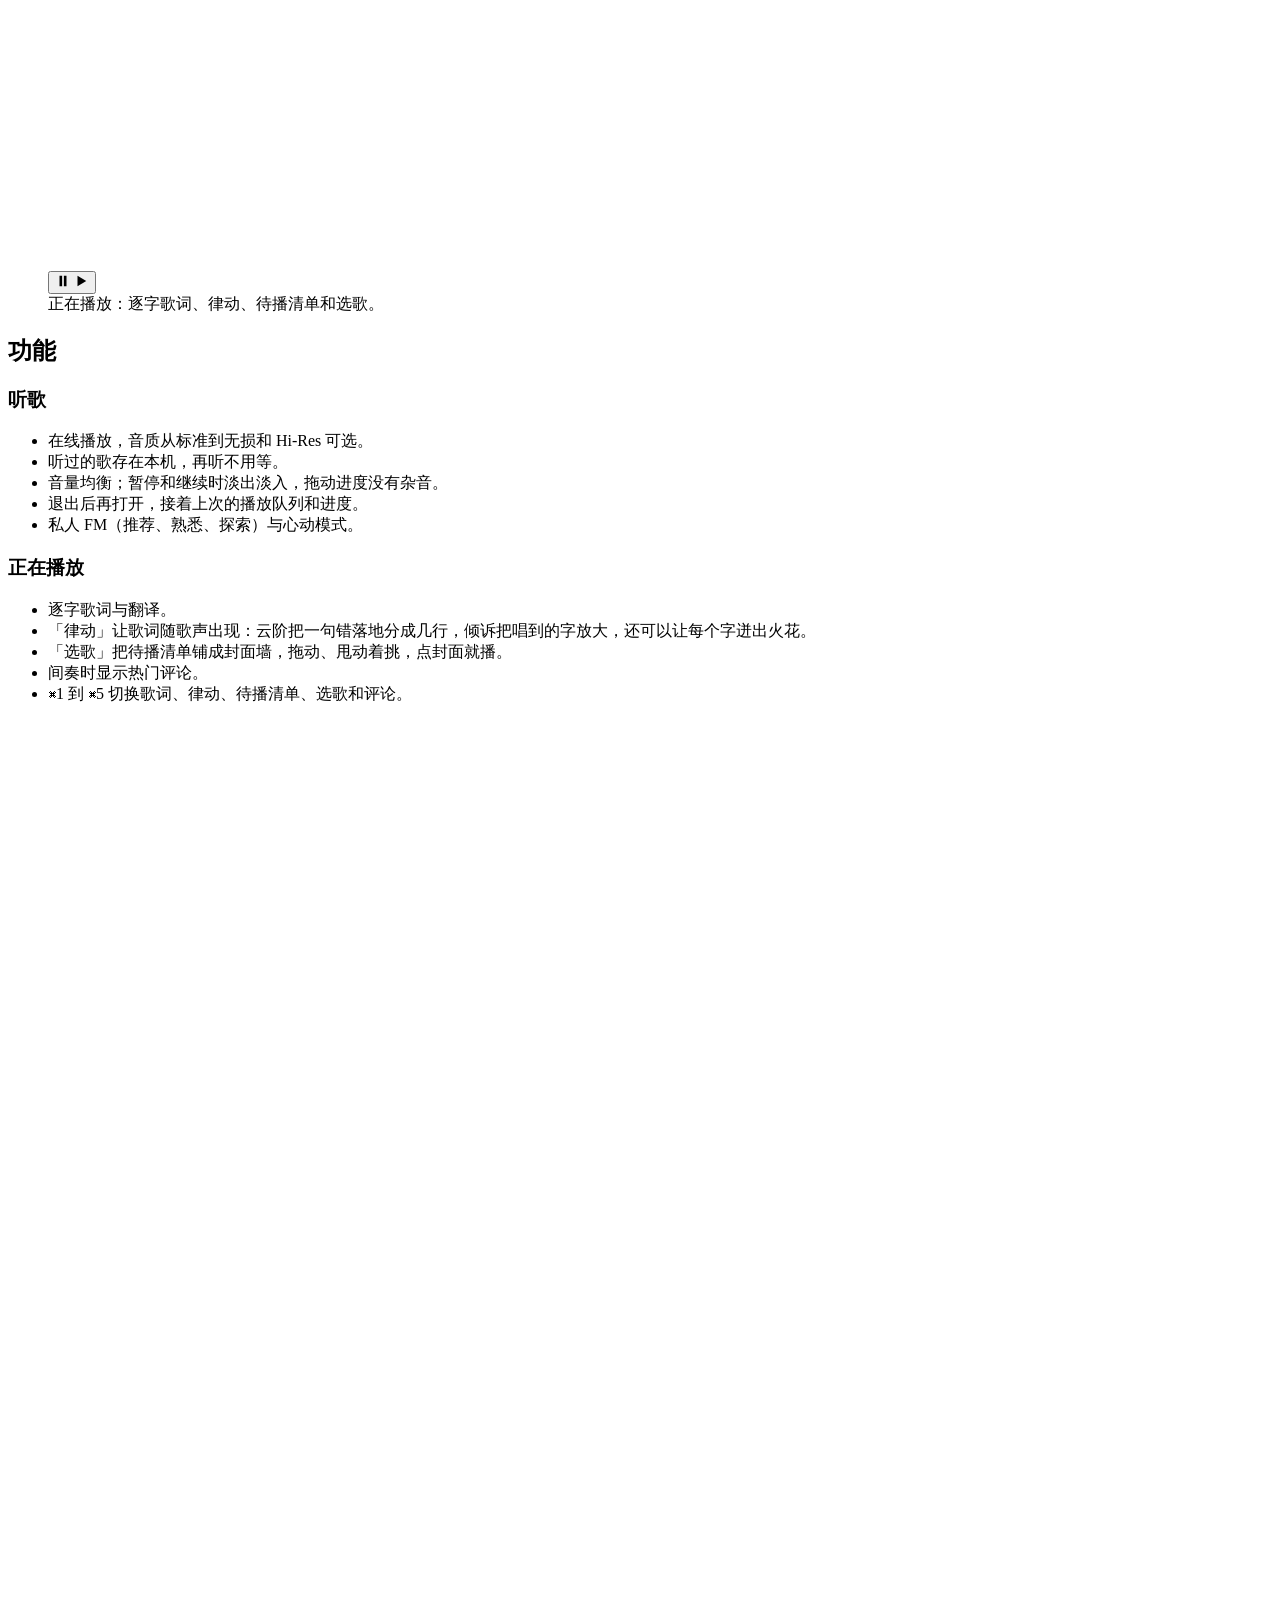
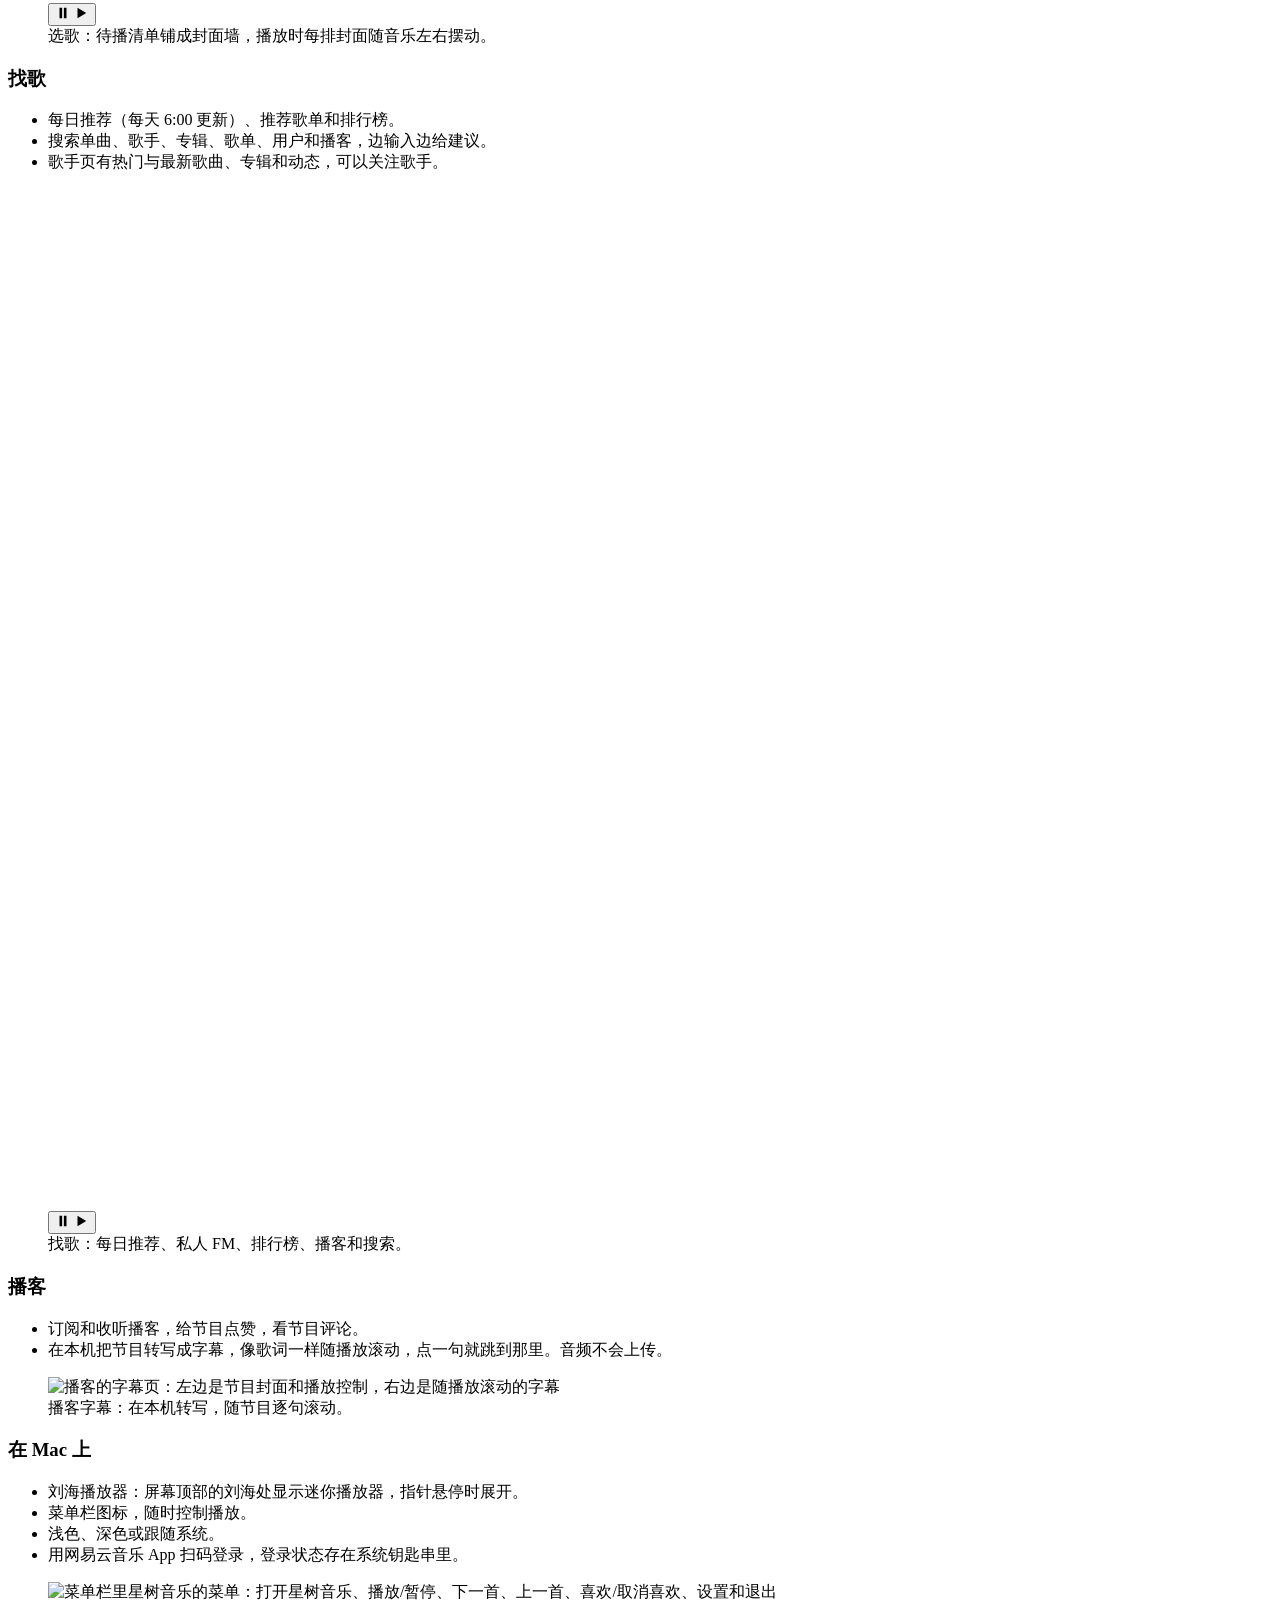
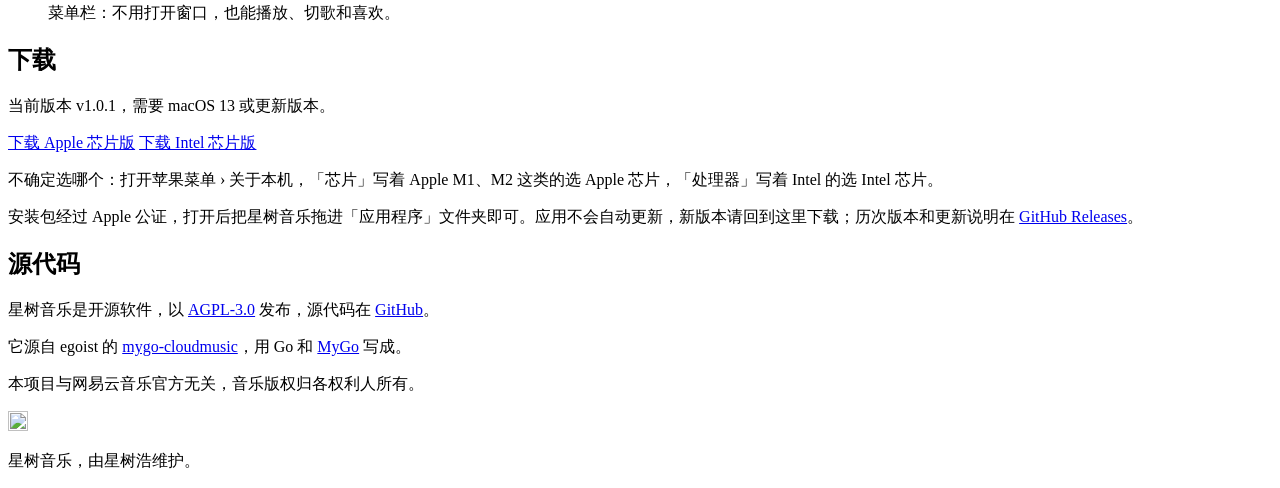
==== commit d65af3cb: "Update website for 1.0.1" ====
--- a/site/index.html
+++ b/site/index.html
@@ -40,7 +40,7 @@
       <p class="lede">在 Mac 上听网易云音乐的原生客户端。</p>
       <p>不是网页套壳：界面由程序原生绘制，没有 WebView。</p>
       <div class="get">
-        <p class="get-title">下载 Mac 版 <span class="version">v1.0.0</span></p>
+        <p class="get-title">下载 Mac 版 <span class="version">v1.0.1</span></p>
         <a class="download" href="https://github.com/chemark/xingshu-music/releases/latest/download/xingshu-music-arm64.dmg">Apple 芯片</a>
         <a class="download alt" href="https://github.com/chemark/xingshu-music/releases/latest/download/xingshu-music-amd64.dmg">Intel 芯片</a>
       </div>
@@ -157,7 +157,7 @@
 
   <section class="download-info" id="download" aria-labelledby="download-title">
     <h2 id="download-title">下载</h2>
-    <p>当前版本 v1.0.0，需要 macOS 13 或更新版本。</p>
+    <p>当前版本 v1.0.1，需要 macOS 13 或更新版本。</p>
     <div class="get">
       <a class="download" href="https://github.com/chemark/xingshu-music/releases/latest/download/xingshu-music-arm64.dmg">下载 Apple 芯片版</a>
       <a class="download alt" href="https://github.com/chemark/xingshu-music/releases/latest/download/xingshu-music-amd64.dmg">下载 Intel 芯片版</a>
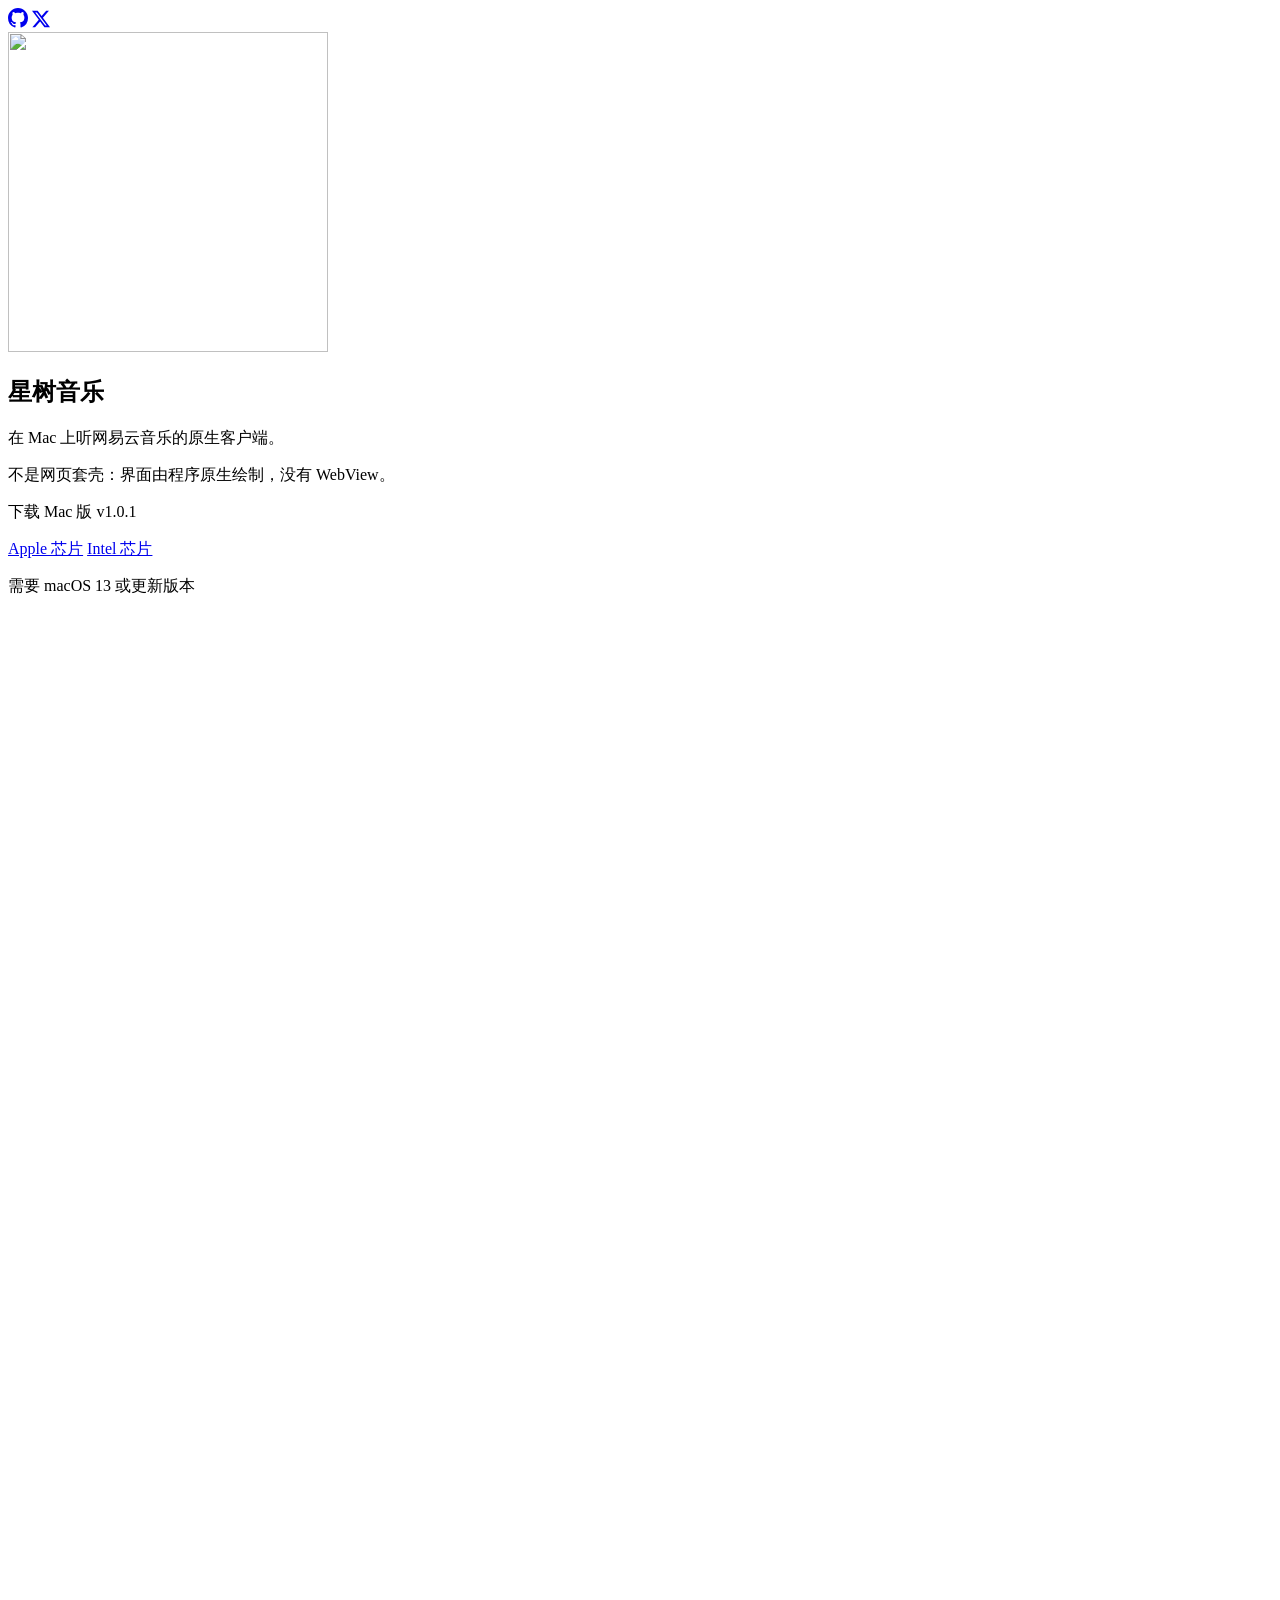
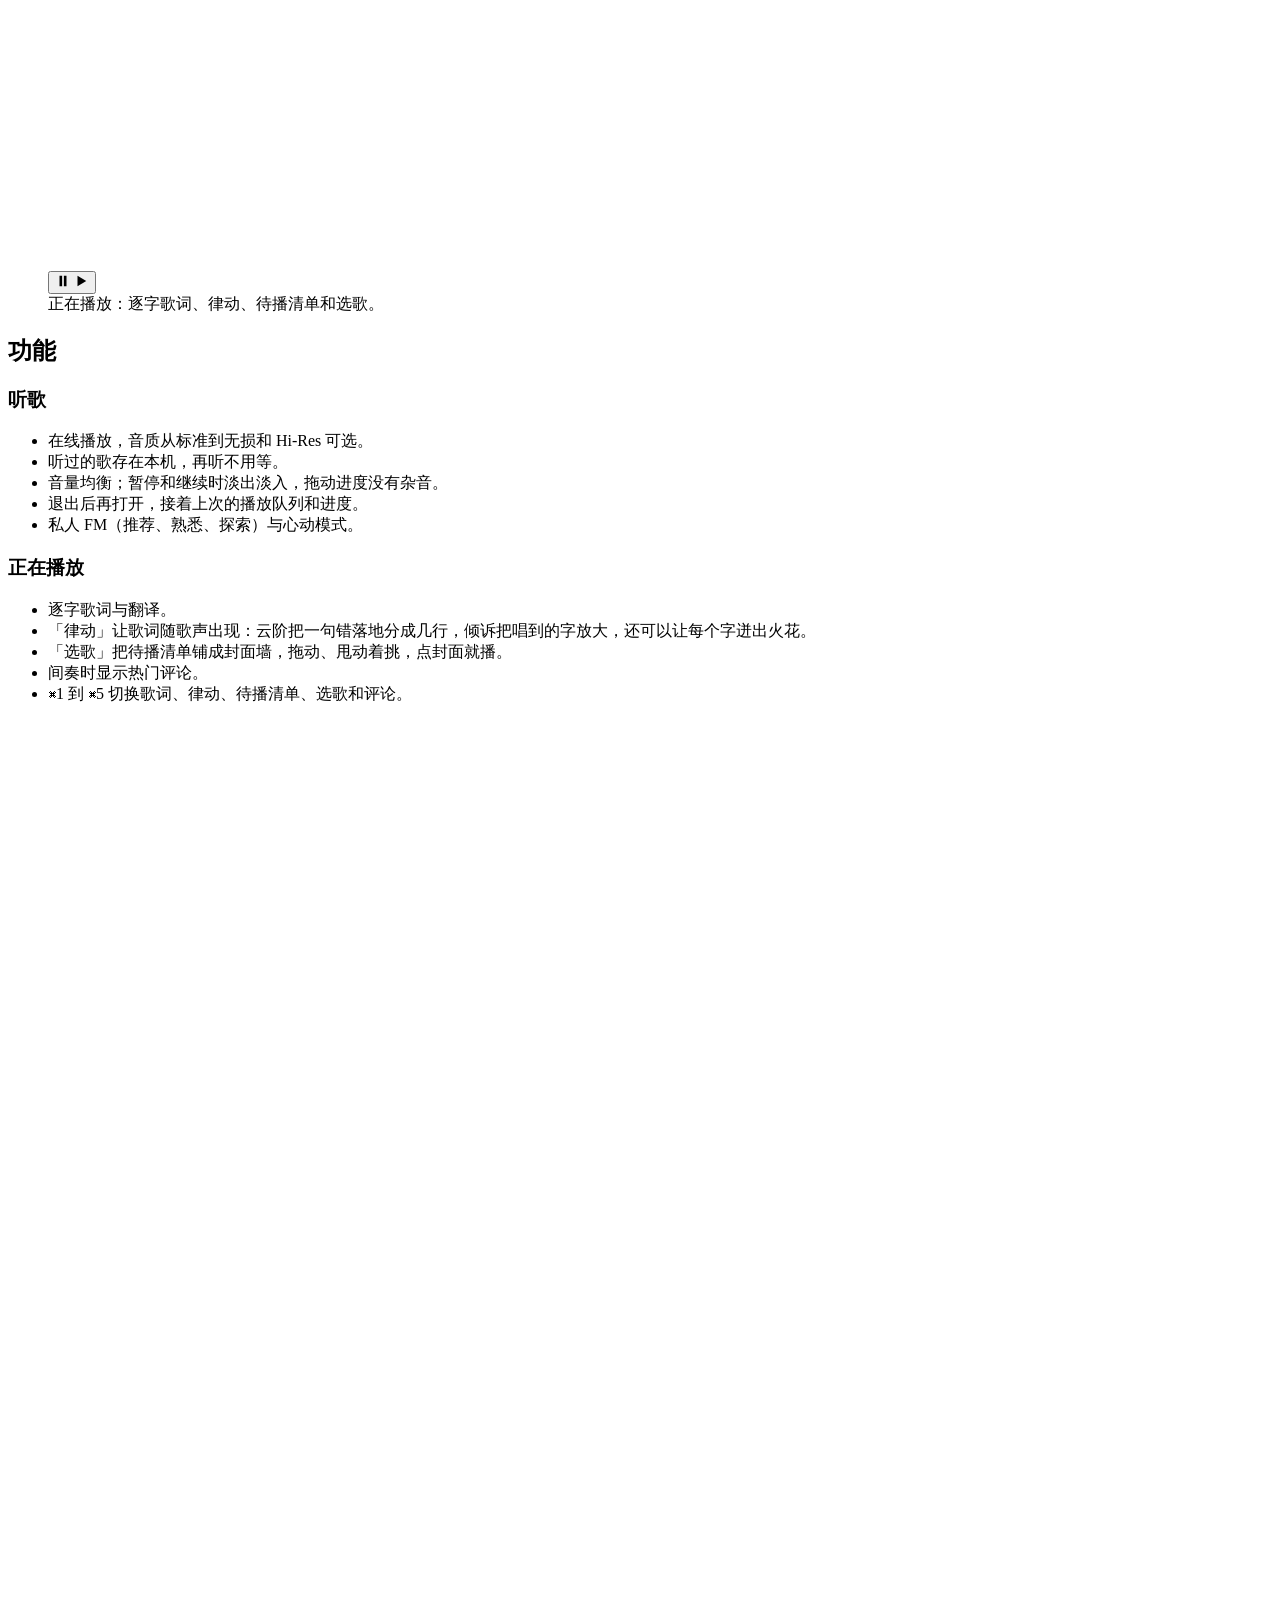
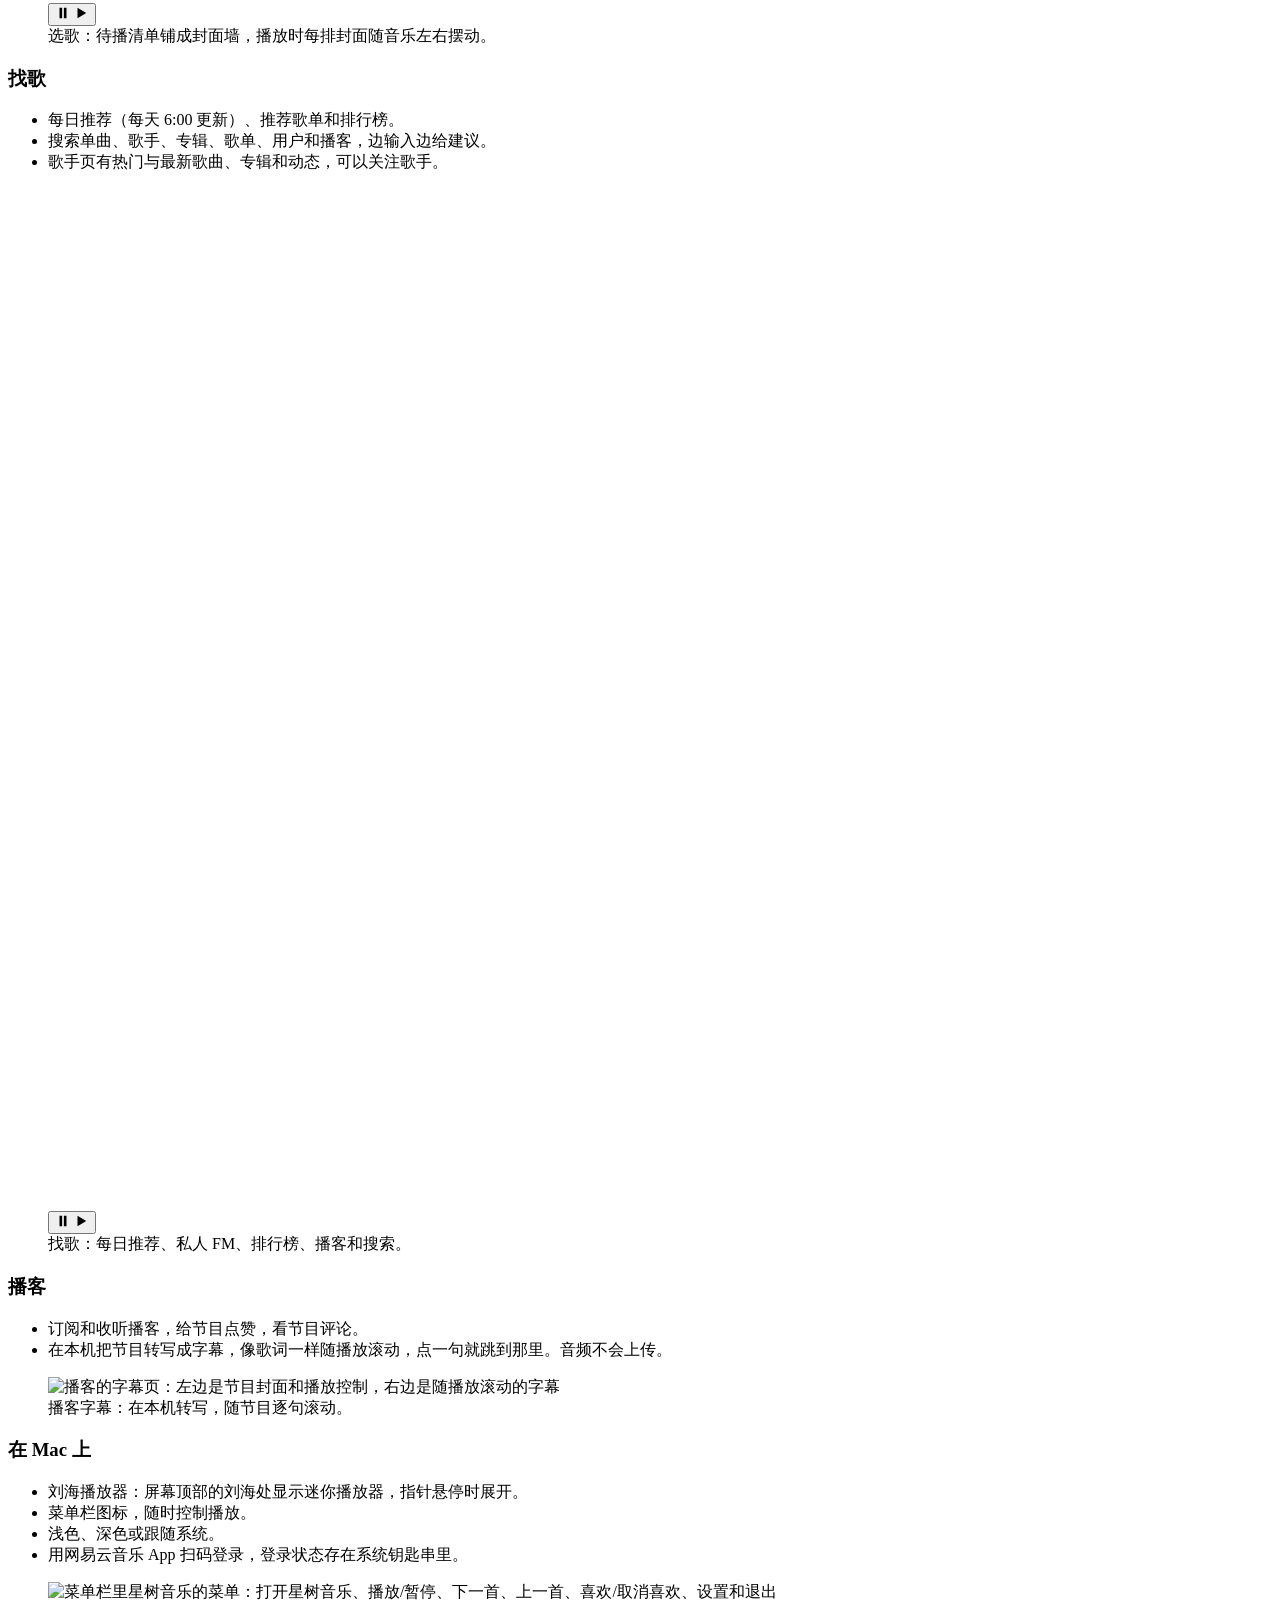
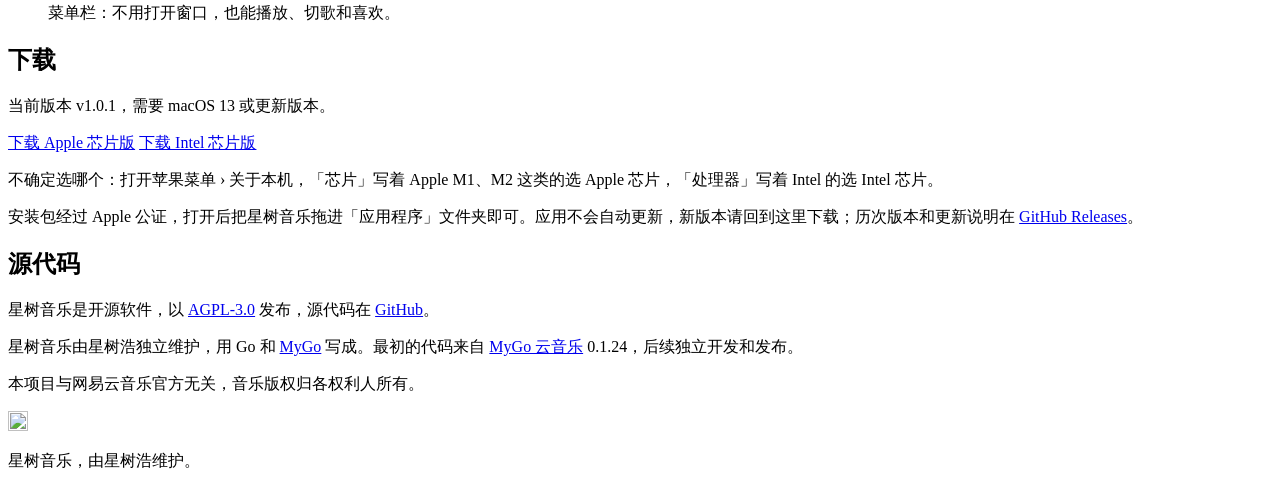
==== commit 4d42db6f: "Clarify independent maintenance and link official website" ====
--- a/site/index.html
+++ b/site/index.html
@@ -169,7 +169,7 @@
   <section class="source" aria-labelledby="source-title">
     <h2 id="source-title">源代码</h2>
     <p>星树音乐是开源软件，以 <a href="https://github.com/chemark/xingshu-music/blob/main/LICENSE">AGPL-3.0</a> 发布，源代码在 <a href="https://github.com/chemark/xingshu-music">GitHub</a>。</p>
-    <p>它源自 egoist 的 <a href="https://github.com/egoist/mygo-cloudmusic">mygo-cloudmusic</a>，用 Go 和 <a href="https://github.com/egoist/mygo">MyGo</a> 写成。</p>
+    <p>星树音乐由星树浩独立维护，用 Go 和 <a href="https://github.com/egoist/mygo">MyGo</a> 写成。最初的代码来自 <a href="https://github.com/egoist/mygo-cloudmusic">MyGo 云音乐</a> 0.1.24，后续独立开发和发布。</p>
     <p>本项目与网易云音乐官方无关，音乐版权归各权利人所有。</p>
   </section>
 </main>
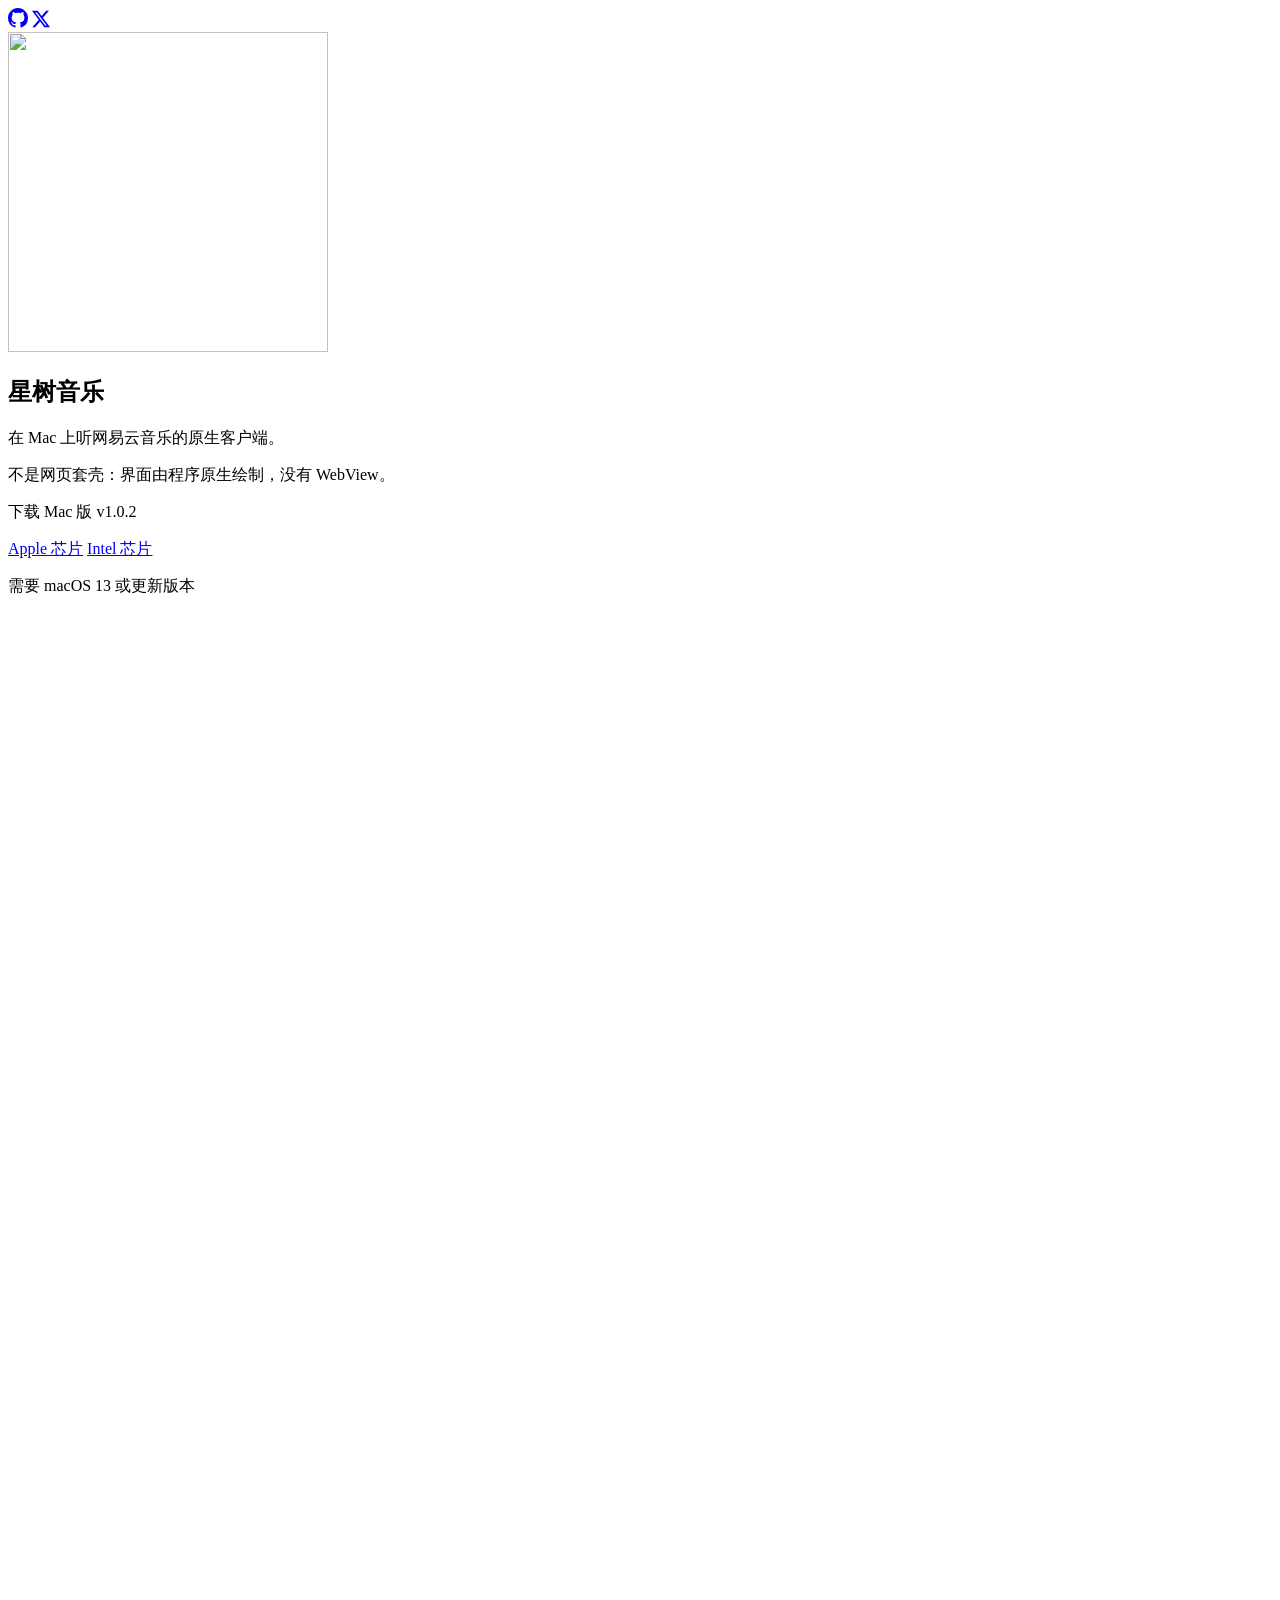
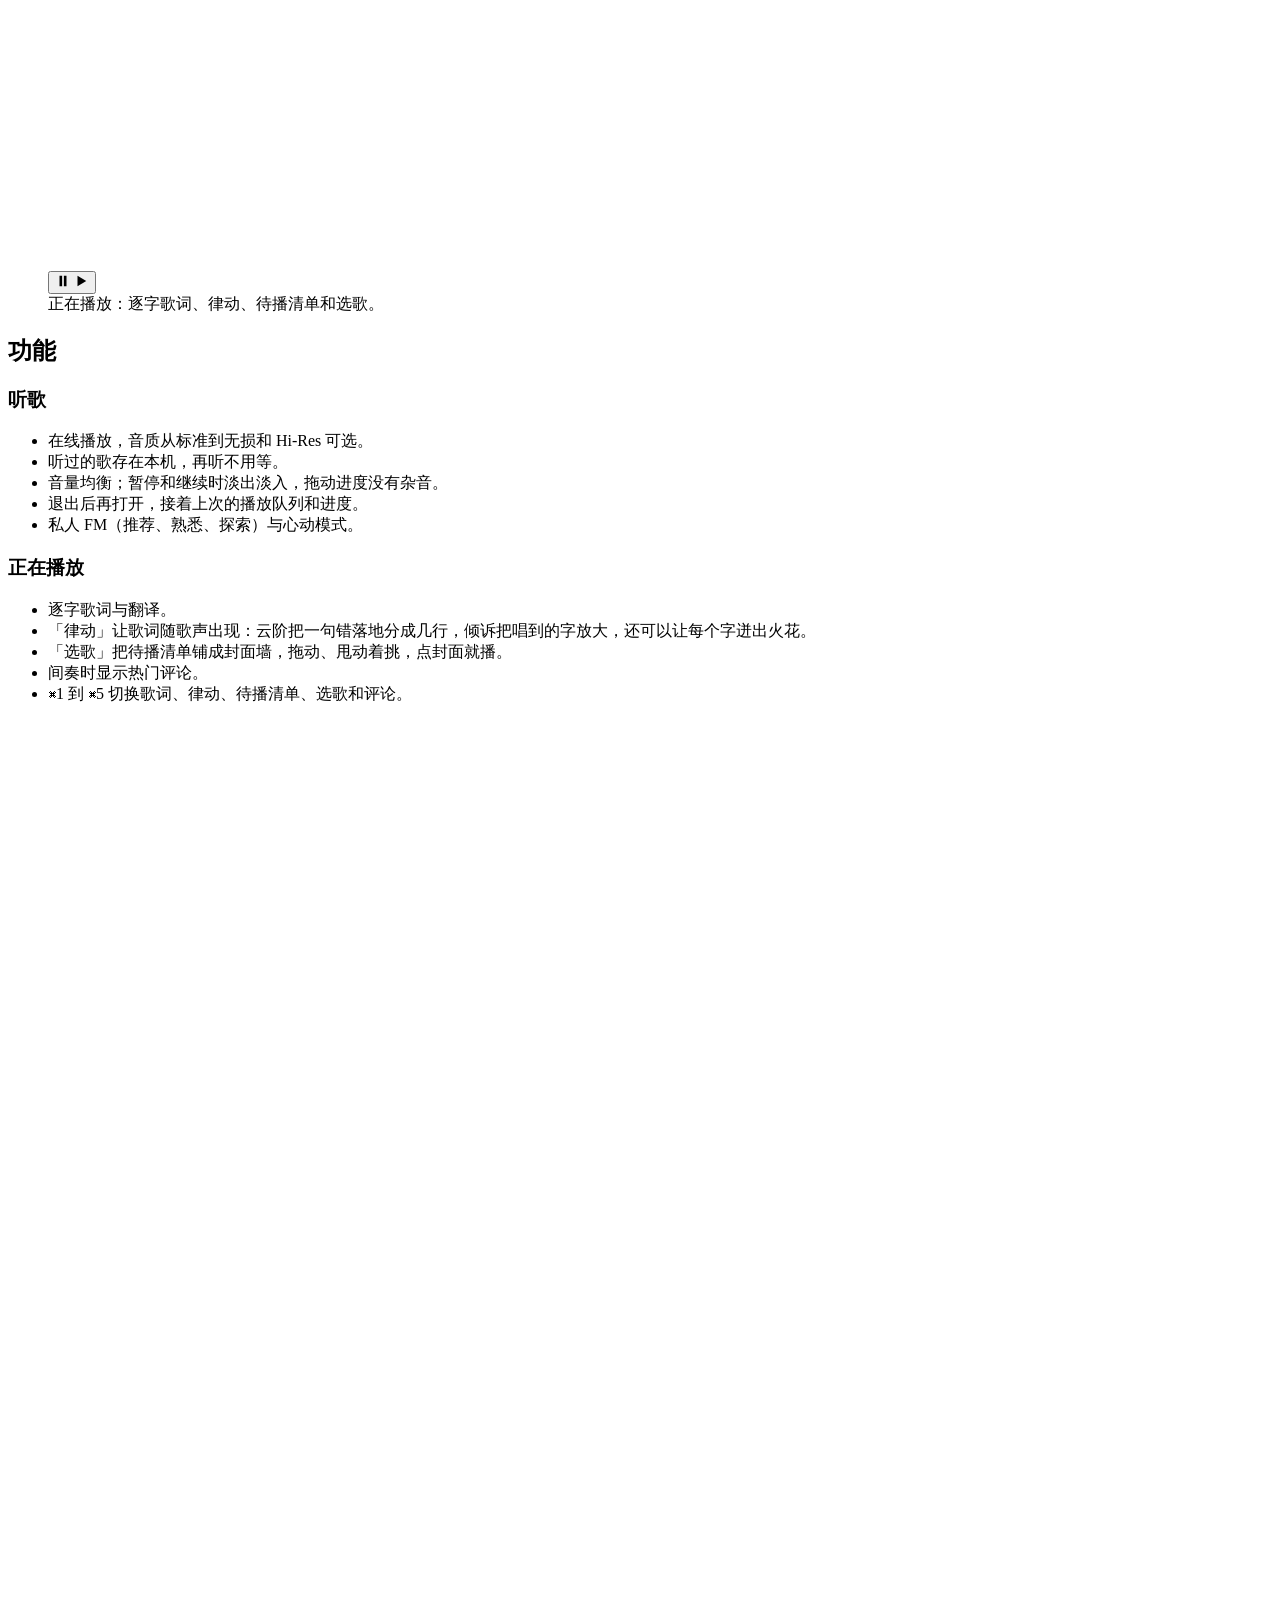
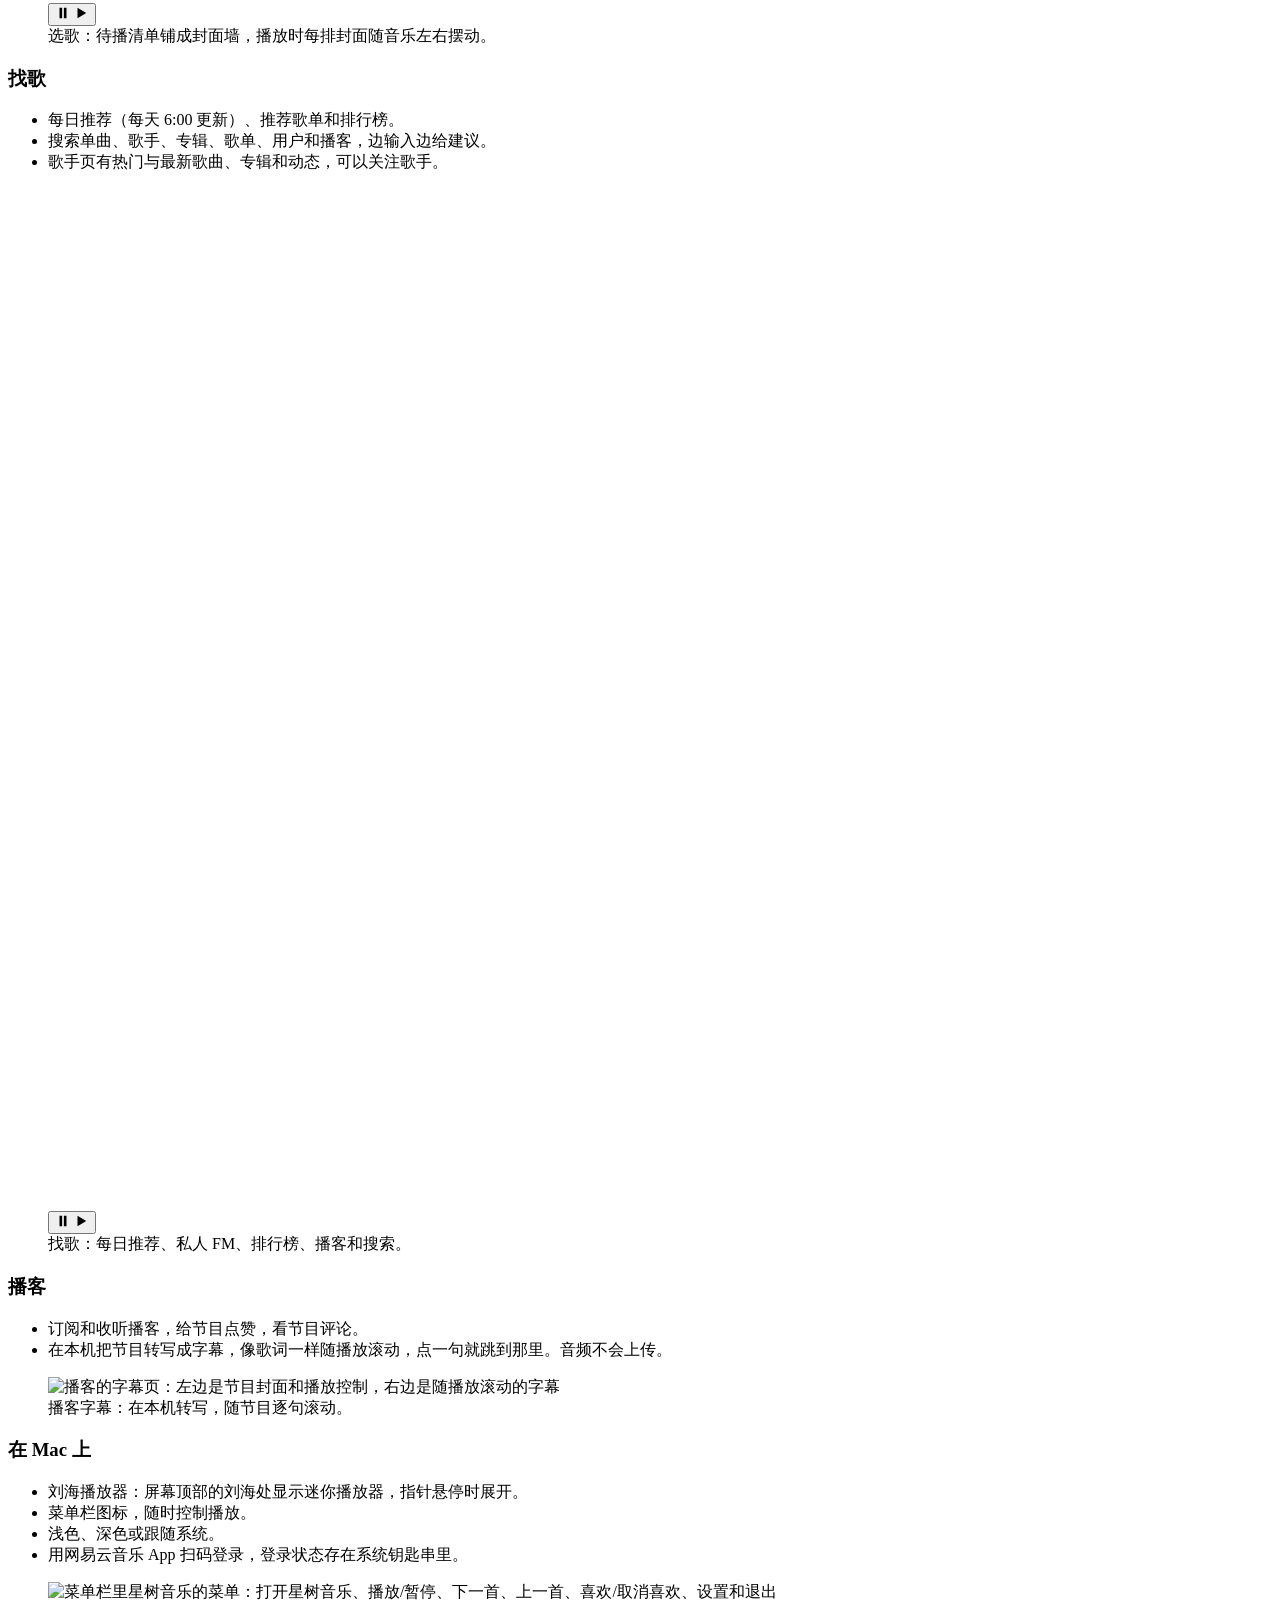
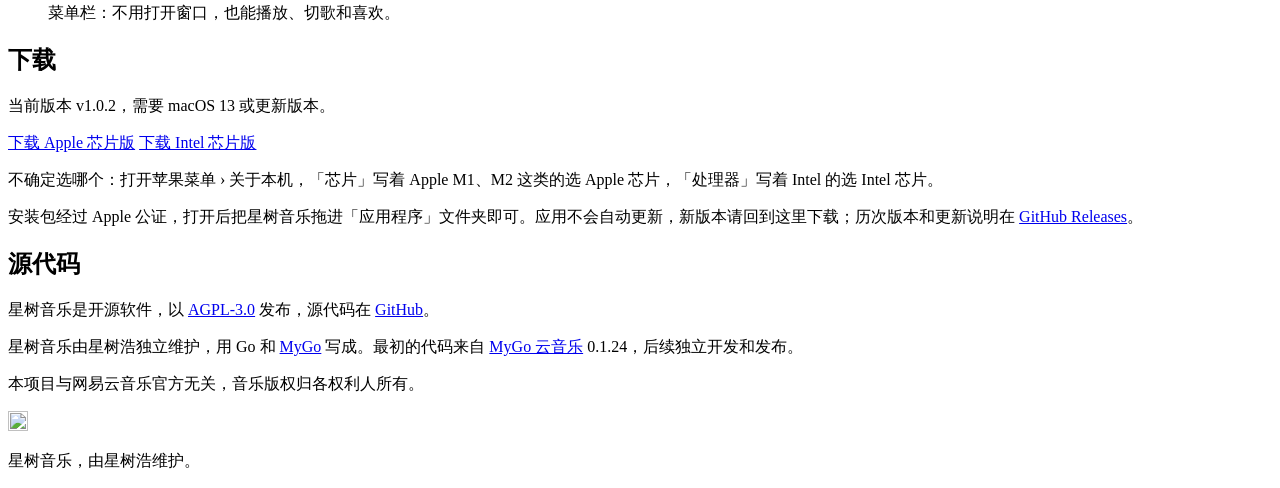
==== commit 9beea80e: "Update website for 1.0.2" ====
--- a/site/index.html
+++ b/site/index.html
@@ -40,7 +40,7 @@
       <p class="lede">在 Mac 上听网易云音乐的原生客户端。</p>
       <p>不是网页套壳：界面由程序原生绘制，没有 WebView。</p>
       <div class="get">
-        <p class="get-title">下载 Mac 版 <span class="version">v1.0.1</span></p>
+        <p class="get-title">下载 Mac 版 <span class="version">v1.0.2</span></p>
         <a class="download" href="https://github.com/chemark/xingshu-music/releases/latest/download/xingshu-music-arm64.dmg">Apple 芯片</a>
         <a class="download alt" href="https://github.com/chemark/xingshu-music/releases/latest/download/xingshu-music-amd64.dmg">Intel 芯片</a>
       </div>
@@ -157,7 +157,7 @@
 
   <section class="download-info" id="download" aria-labelledby="download-title">
     <h2 id="download-title">下载</h2>
-    <p>当前版本 v1.0.1，需要 macOS 13 或更新版本。</p>
+    <p>当前版本 v1.0.2，需要 macOS 13 或更新版本。</p>
     <div class="get">
       <a class="download" href="https://github.com/chemark/xingshu-music/releases/latest/download/xingshu-music-arm64.dmg">下载 Apple 芯片版</a>
       <a class="download alt" href="https://github.com/chemark/xingshu-music/releases/latest/download/xingshu-music-amd64.dmg">下载 Intel 芯片版</a>
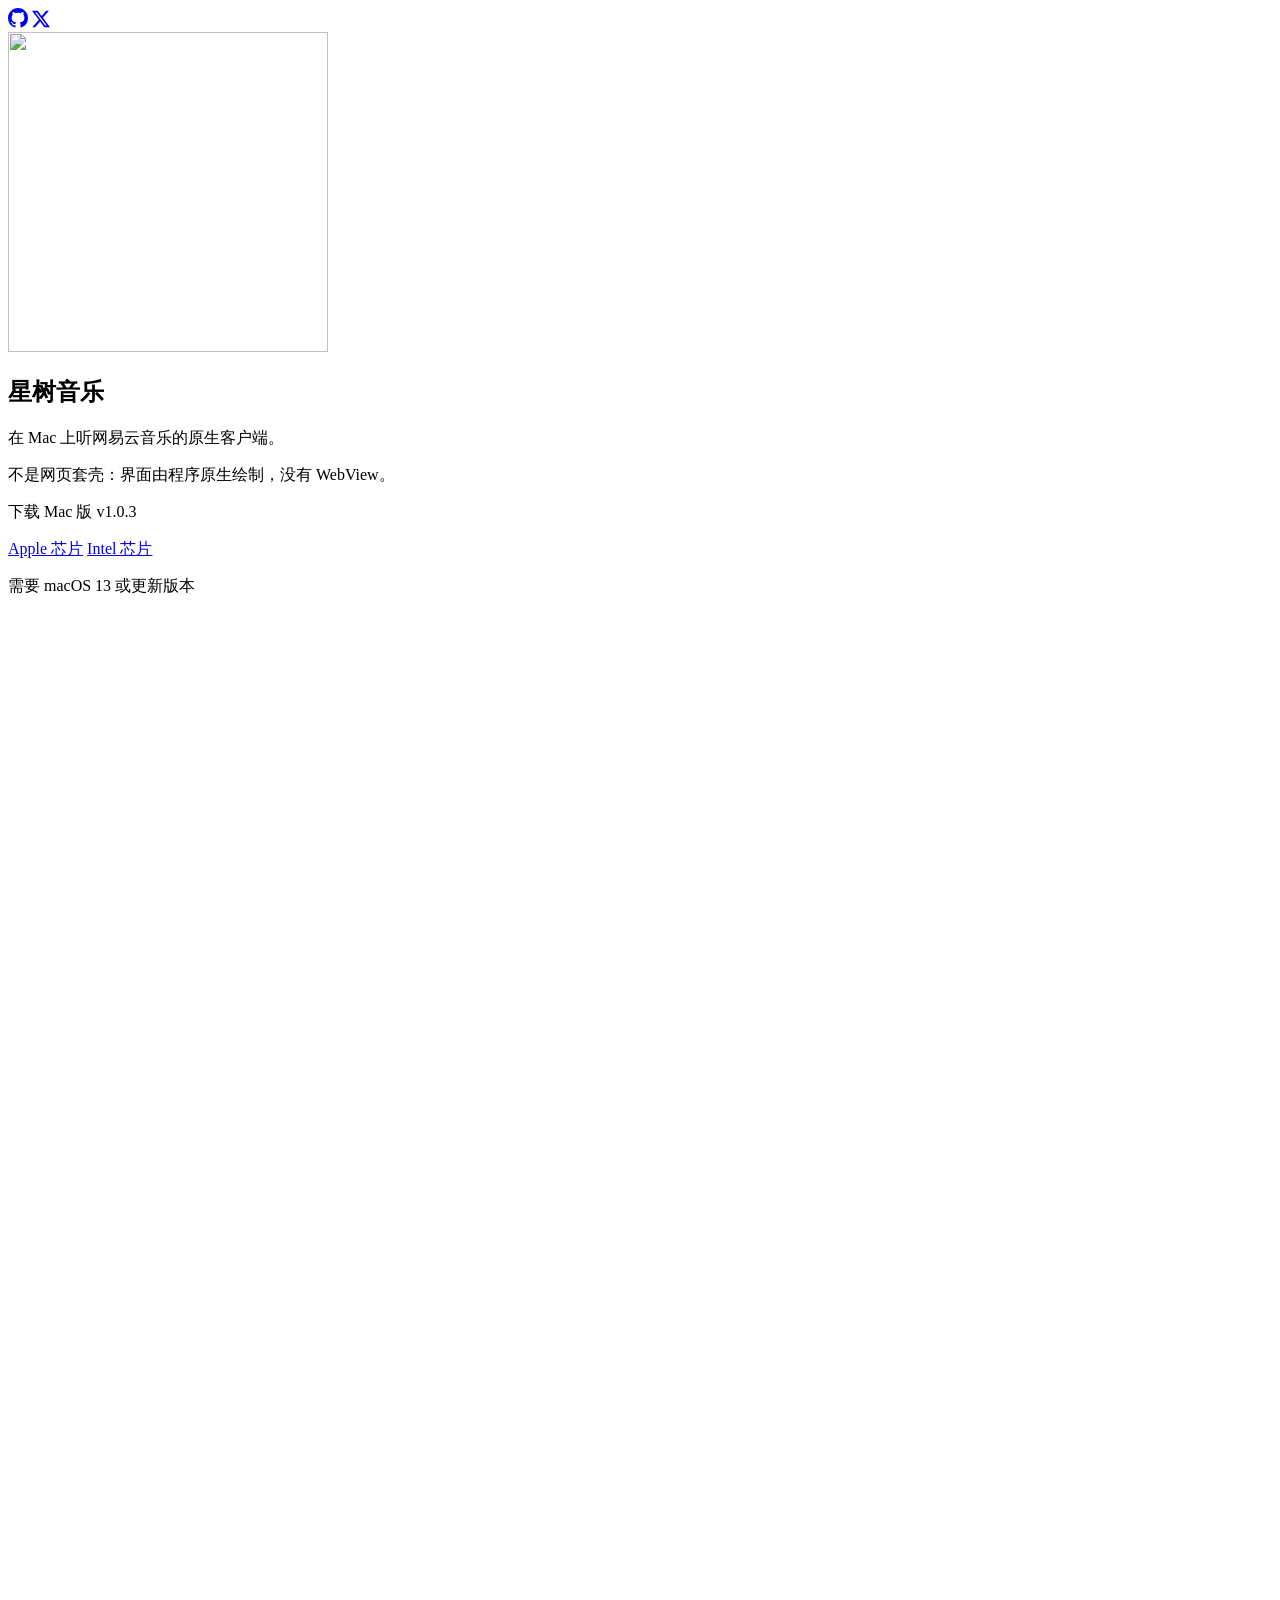
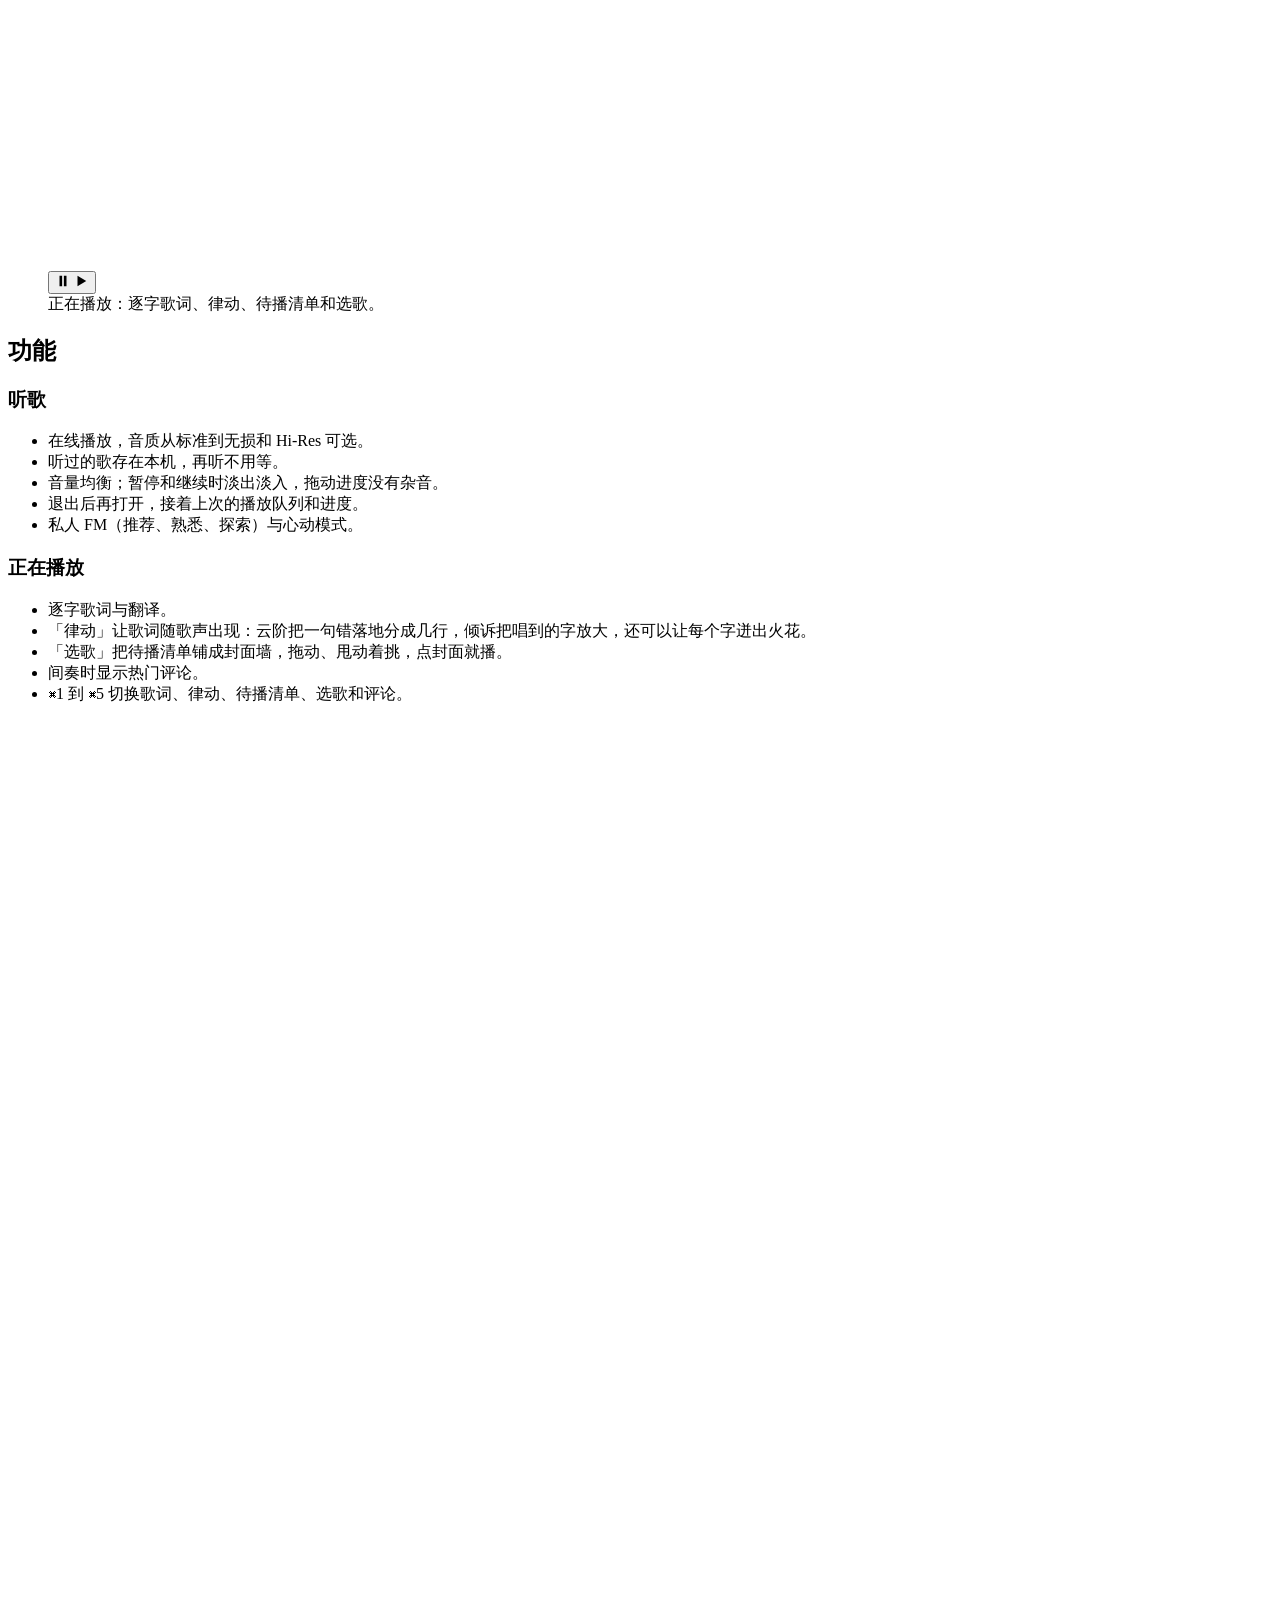
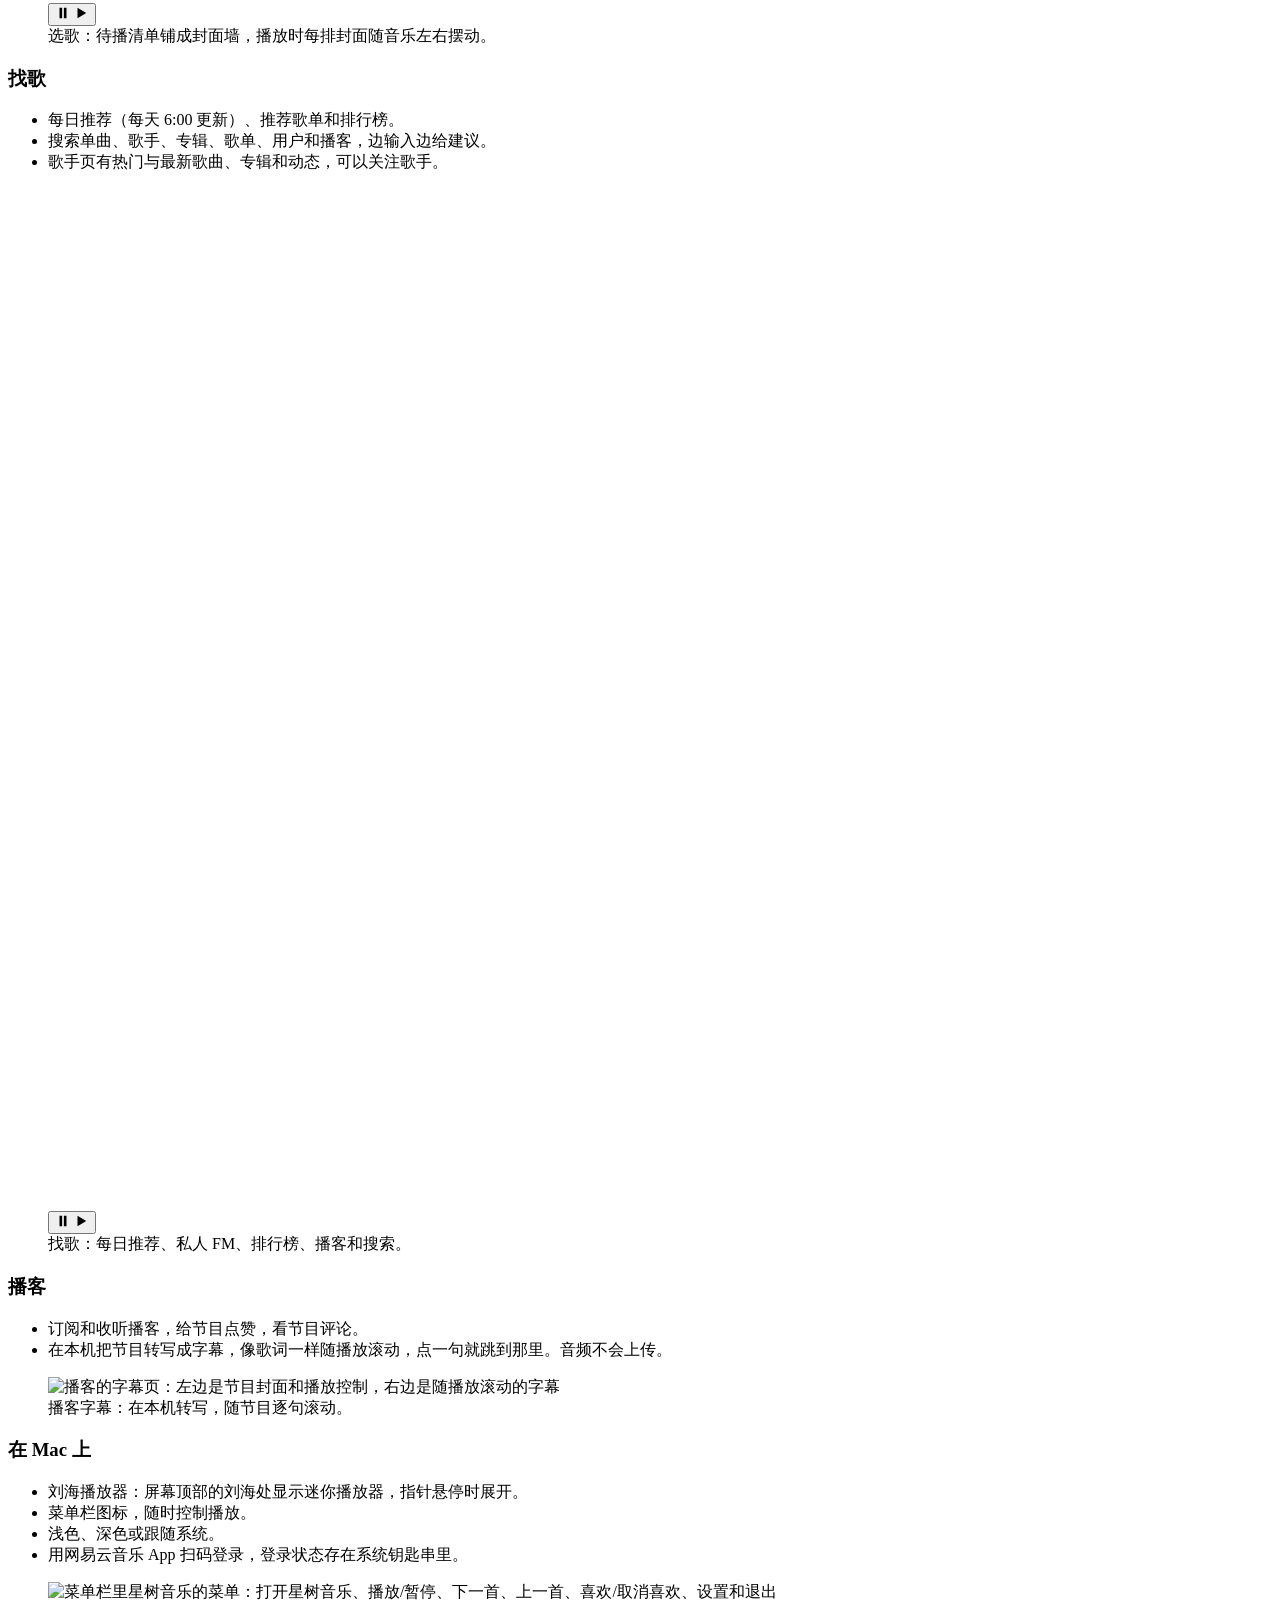
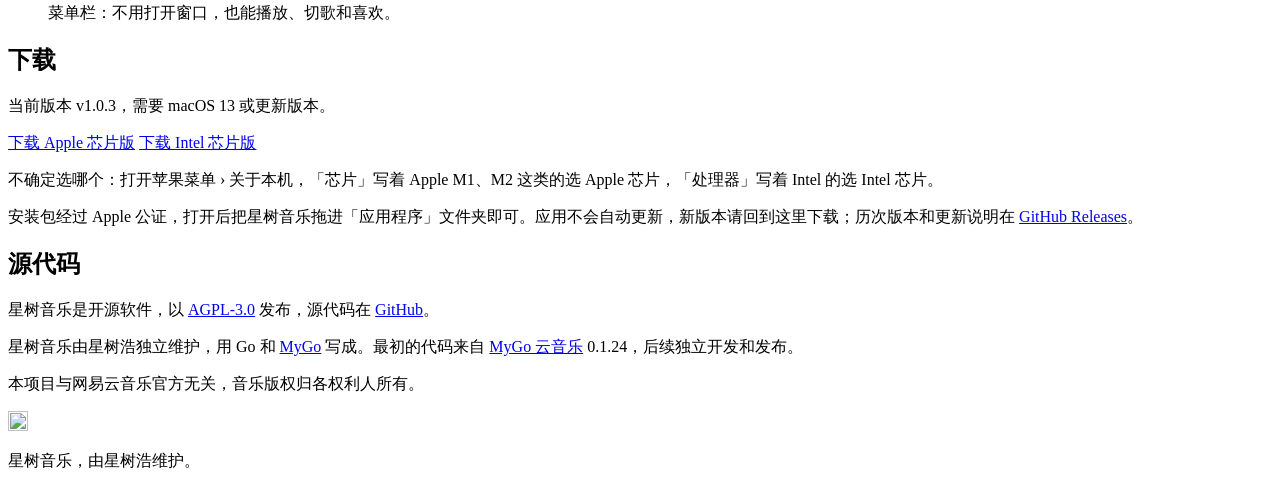
==== commit 0548b771: "Update website for 1.0.3" ====
--- a/site/index.html
+++ b/site/index.html
@@ -40,7 +40,7 @@
       <p class="lede">在 Mac 上听网易云音乐的原生客户端。</p>
       <p>不是网页套壳：界面由程序原生绘制，没有 WebView。</p>
       <div class="get">
-        <p class="get-title">下载 Mac 版 <span class="version">v1.0.2</span></p>
+        <p class="get-title">下载 Mac 版 <span class="version">v1.0.3</span></p>
         <a class="download" href="https://github.com/chemark/xingshu-music/releases/latest/download/xingshu-music-arm64.dmg">Apple 芯片</a>
         <a class="download alt" href="https://github.com/chemark/xingshu-music/releases/latest/download/xingshu-music-amd64.dmg">Intel 芯片</a>
       </div>
@@ -157,7 +157,7 @@
 
   <section class="download-info" id="download" aria-labelledby="download-title">
     <h2 id="download-title">下载</h2>
-    <p>当前版本 v1.0.2，需要 macOS 13 或更新版本。</p>
+    <p>当前版本 v1.0.3，需要 macOS 13 或更新版本。</p>
     <div class="get">
       <a class="download" href="https://github.com/chemark/xingshu-music/releases/latest/download/xingshu-music-arm64.dmg">下载 Apple 芯片版</a>
       <a class="download alt" href="https://github.com/chemark/xingshu-music/releases/latest/download/xingshu-music-amd64.dmg">下载 Intel 芯片版</a>
